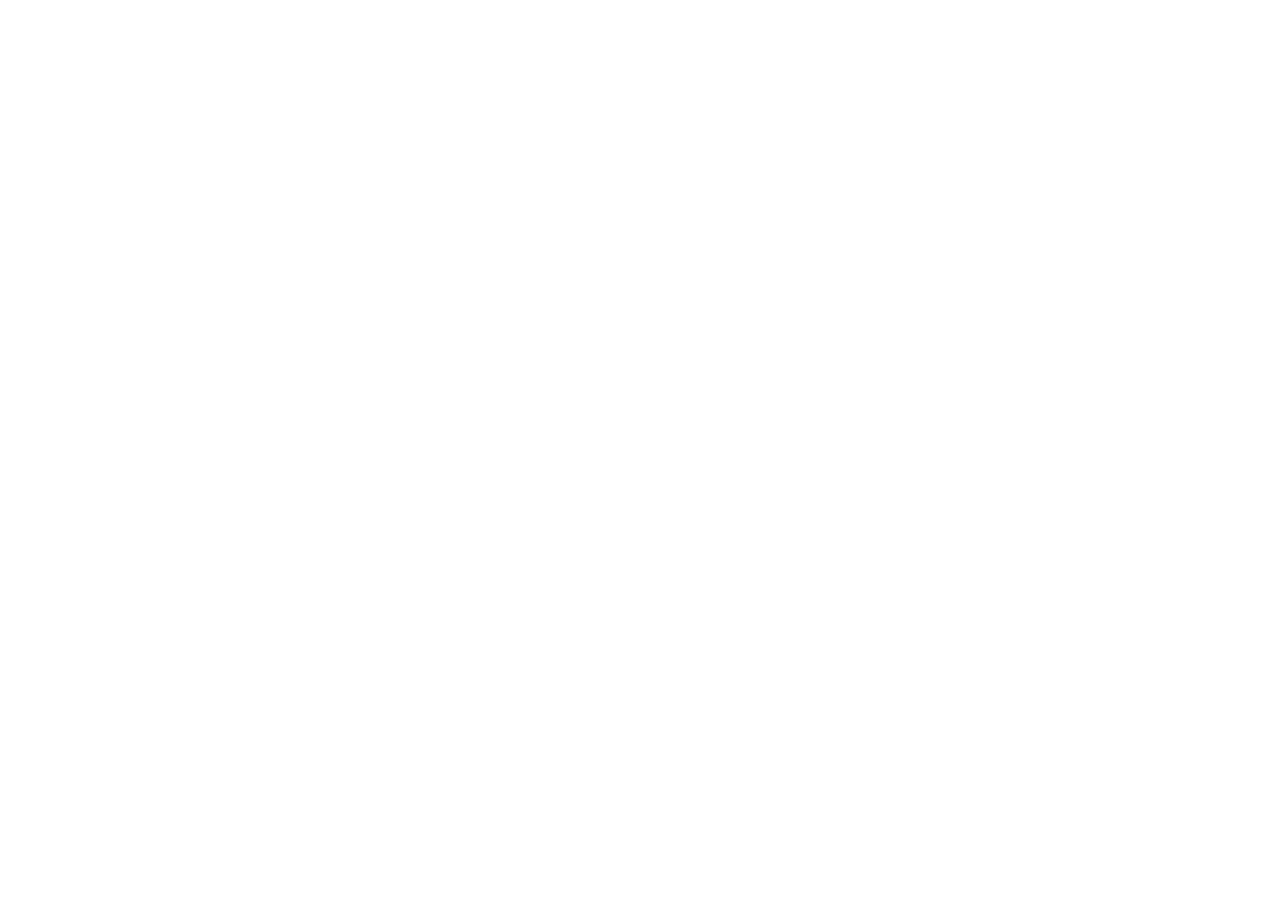
==== index.html @ 4b9e469d "Initialisation et architecture du projet" ====
<!DOCTYPE html>
<html lang="en">
<head>
    <meta charset="UTF-8">
    <meta name="viewport" content="width=device-width, initial-scale=1.0">
    <title>Home</title>
<link rel="stylesheet" href="css/style.css"></head>
<body>
    <header class="navebar">


    </header>
    <main>
        <section class="bannier">

        </section>
        <section class="a-propos">

        </section>
        <section class="nos-propos">

        </section>
        <section class="découvertes">

        </section>
        <section class="formateurs">

        </section>
        <section class="apprenants">

        </section>
        <section class="équipe-pédagodique">

        </section>
        <section class="alumni">

        </section>
        <section class="histoire">

        </section>
        <section class="contacts">

        </section>
    </main>
        <footer class="footer">

        </footer>
    
    
</body>
</html>
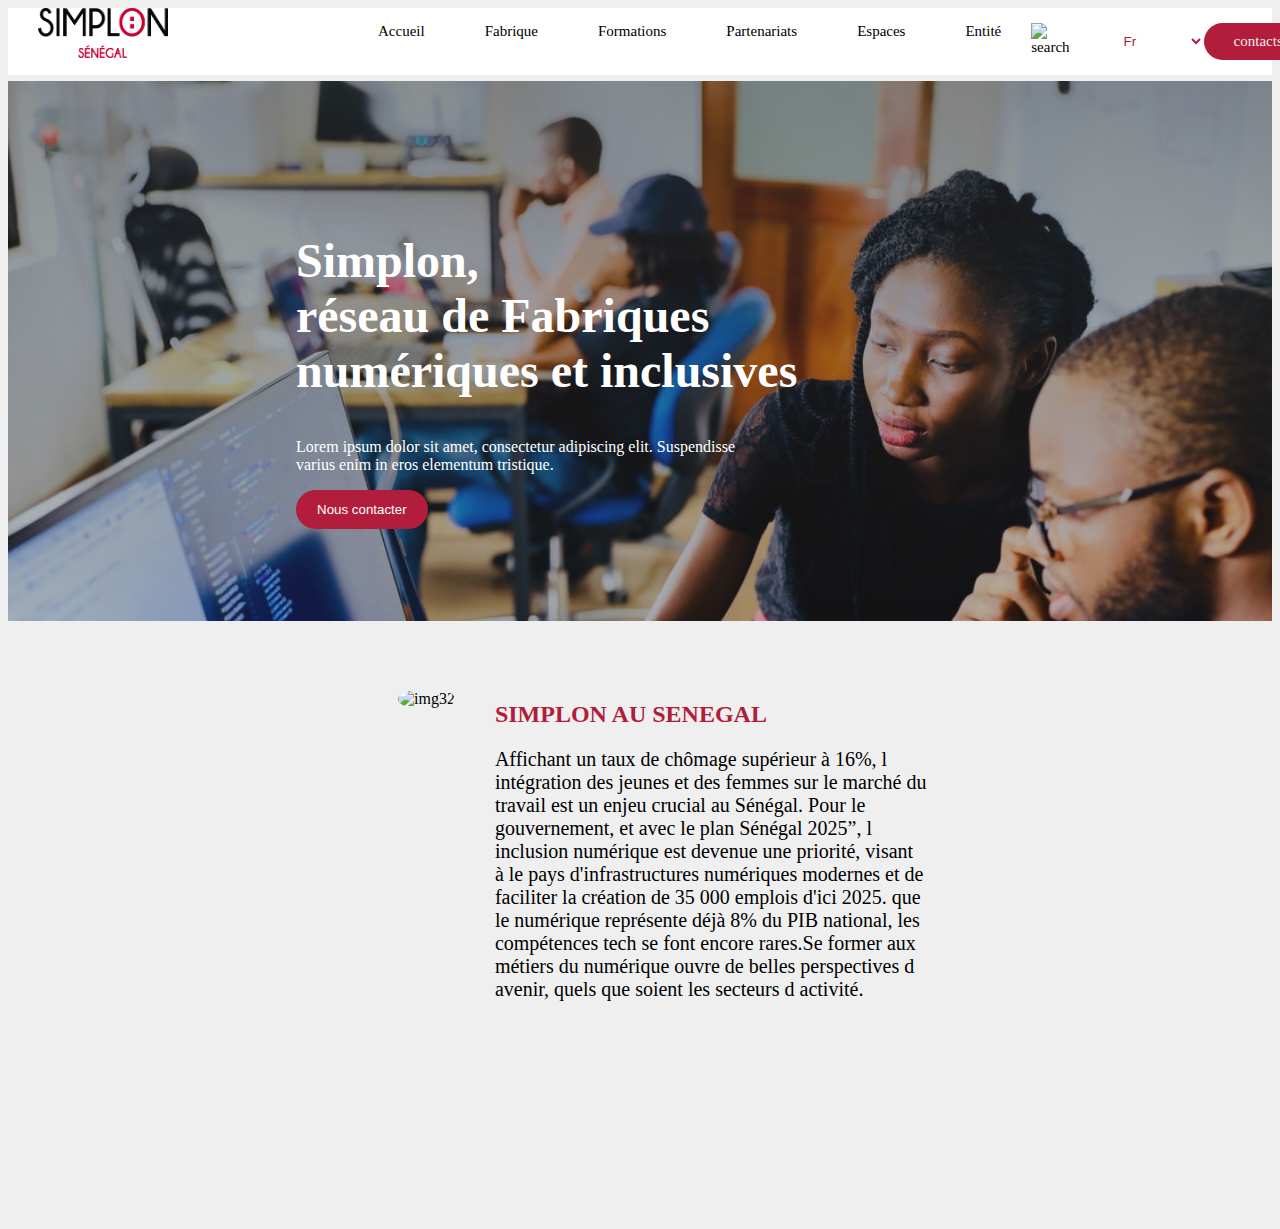
==== commit e8e8a3d8: "Merge pull request #4 from fatoumatadansoko/fatoumata" ====
--- a/index.html
+++ b/index.html
@@ -5,17 +5,78 @@
     <meta name="viewport" content="width=device-width, initial-scale=1.0">
     <title>Home</title>
 <link rel="stylesheet" href="css/style.css"></head>
+
 <body>
     <header class="navebar">
+<div class="nav">
+    <div class="logo">
+<img src="img/36.png" alt="logo" height="50px" width="130px">
 
+    </div>
+    <div class="menu">
+        <a href="Accueil">Accueil</a>
+        <a href="Fabrique">Fabrique</a>
+        <a href="Formations">Formations</a>
+        <a href="Partenariats">Partenariats</a>
+        <a href="Espaces">Espaces</a>
+        <a href="Entité">Entité</a>
+        <img src="img/search.svg" alt="search" height="35px">
+        <div class="contacts">
+            
+            <select class="submenu">
+                <a href="Fr">Fr</a>
+                <option><a href="fr">Fr</a></option>
+                <option><a href="Anglais">Anglais</a></option>
+                <option><a href="Espagnol">Espagnol</a></option>
+                <option><a href="Portuguais">Portuguais</a></option>
+                </select>
+            <a class="bordure" href="#" >contacts</a>
+        
+        </div>
+    </div>
+</div>
 
     </header>
     <main>
         <section class="bannier">
+            <div class="description">
+                <h2>Simplon,<br>réseau de Fabriques <br>numériques et inclusives</h2>
+                <p>Lorem ipsum dolor sit amet, consectetur adipiscing elit.
+                    Suspendisse varius enim in eros elementum tristique.</p>
+                <input type="button" value="Nous contacter">
+                <div class="tre-bottom">
+                    <div class="border-btm"></div>
+                    <div class="border-btm"></div>
+                    <div class="border-btm3"></div>
+
+
+                </div>
+            </div>
 
         </section>
         <section class="a-propos">
-
+            <div class="block1">
+                <div class="img32">
+                    <img src="img/32.png" alt="img32" height="500px" width="">
+                </div>
+                <div class="block2">
+                    <h2>SIMPLON AU SENEGAL</h2>
+                    <p>
+                        Affichant un taux de chômage supérieur à 16%,
+            l intégration des jeunes et des femmes sur le marché
+            du travail est un enjeu crucial au Sénégal. Pour le
+            gouvernement, et avec le plan Sénégal 2025”,
+            l inclusion numérique est devenue une priorité, visant à
+             le pays d'infrastructures numériques modernes
+            et de faciliter la création de 35 000 emplois d'ici 2025.
+            ​ que le numérique représente déjà 8% du PIB
+            national, les compétences tech se font encore rares.
+            ​Se former aux métiers du numérique ouvre de belles
+            perspectives d avenir, quels que soient les secteurs
+            d activité.
+                    </p>
+                </div>
+            </div>
         </section>
         <section class="nos-propos">
 
--- a/css/style.css
+++ b/css/style.css
@@ -0,0 +1,193 @@
+:root {
+    --primary-color: #b11d3a;
+    --primary-color2: #262626;
+    --primary-color3: #ffffff;
+    --primary-bg: #efefef;
+    --primary-color5: #FFDCDE;
+    --primary-color6: #181818;
+    --primary-color7: #FFEBEB
+}
+
+body{
+    background: var(--primary-bg);
+}
+header .nav {
+    display: flex;
+    color: black;
+    padding:0 30px;
+    text-decoration: none;
+    background: var(--primary-color3);
+}
+
+header .menu {
+    display: flex;
+    justify-content: space-between;
+    text-decoration: none;
+    color: black;
+    padding:  15px 30px;
+    font-size: 15px;
+    text-align: center;
+    margin: 0 150px;
+}
+
+header .menu a {
+    display: flex;
+    justify-content: space-between;
+    text-decoration: none;
+    color: black;
+    padding: 0 30px;
+    font-size: 15px;
+    text-align: center;
+}
+header .contacts {
+    display: flex;
+    justify-content: space-between;
+    text-decoration: none;
+    color: black;
+    font-size: 15px;
+    text-align: center;
+    text-align: center;
+    margin: 0 50px;
+}
+
+header .contacts .bordure {
+    display: flex;
+    justify-content: space-between;
+    color: #efefef;
+    padding:10px 30px;
+    background: #b11d3a;
+    border:#b11d3a 1px;
+    border-radius: 20px;
+    
+}
+header .submenu {
+    border: 0;
+    background: #ffffff;
+    color: #b11d3a;
+}
+header .submenu a {
+    border: 0;
+    background: #ffffff;
+    color:#efefef;
+    
+}
+
+/*Fin head*/
+
+/*bannier*/
+
+
+.bannier {
+    position: relative;
+    height: 60vh;
+    width: 100%;
+    background-image:
+      linear-gradient(rgba(52, 52, 52, 0.5), rgba(60, 60, 60, 0.284)),
+      url("../img/26.png");
+    background-size: cover;
+    margin-top: -10vh;
+  
+  }
+  
+  
+  
+  
+  .bannier .description {
+  
+  
+    left: 0;
+    top: 0;
+    margin: 6rem 11rem;
+    padding: 7rem;
+  }
+  
+  .bannier .description h2 {
+  
+    color: var(--primary-color3);
+    font-size: 3rem
+  }
+  
+  .bannier .description p {
+    width: 52vh;
+    color: var(--primary-color3);
+  }
+  
+  
+  .bannier .description input {
+    background-color: #b11d3a;
+    border-radius: 21px;
+    padding: 12px 21px;
+    color: #ffffff;
+    border: 0;
+  
+  }
+  
+  
+  .bannier .tre-bottom {
+    position: relative;
+    align-items: center;
+    display: flex;
+    padding: 0 30rem;
+  
+  
+  }
+  
+  .bannier .tre-bottom .border-btm {
+    position: relative;
+    width: 11px;
+    height: 11px;
+    background-color: var(--primary-bg);
+    margin: 2vh;
+    top: 5vh;
+    border-radius: 12vh;
+  
+  
+  }
+  
+  .bannier .tre-bottom .border-btm3 {
+    position: relative;
+    width: 21px;
+    height: 8px;
+    background-color: var(--primary-bg);
+    margin: 2vh;
+    top: 5vh;
+    border-radius: 12vh;
+  
+  
+  }
+  
+  .a-propos{
+    margin-top: -140px;
+    justify-content: center;
+    margin-left: 50px;
+    background-color: #efefef;
+        }
+    .a-propos .block1{
+        display: flex;
+        padding: 200px;
+        margin-left: 140px;
+        
+        
+    }
+    .a-propos .block2 {
+        
+        padding:0 20px;
+        margin:0 20px;
+        width: 48vh;
+        font-size: medium;
+    
+    
+    
+    }
+    .a-propos .block1 img {
+        height: 22rem;
+        width: 20rem;
+        border-radius: 25px;
+        padding: 9px 0;
+    }
+    .a-propos .block2 h2 {
+        color: #b11d3a;
+    }
+    .a-propos p {
+        font-size: 20px;
+    }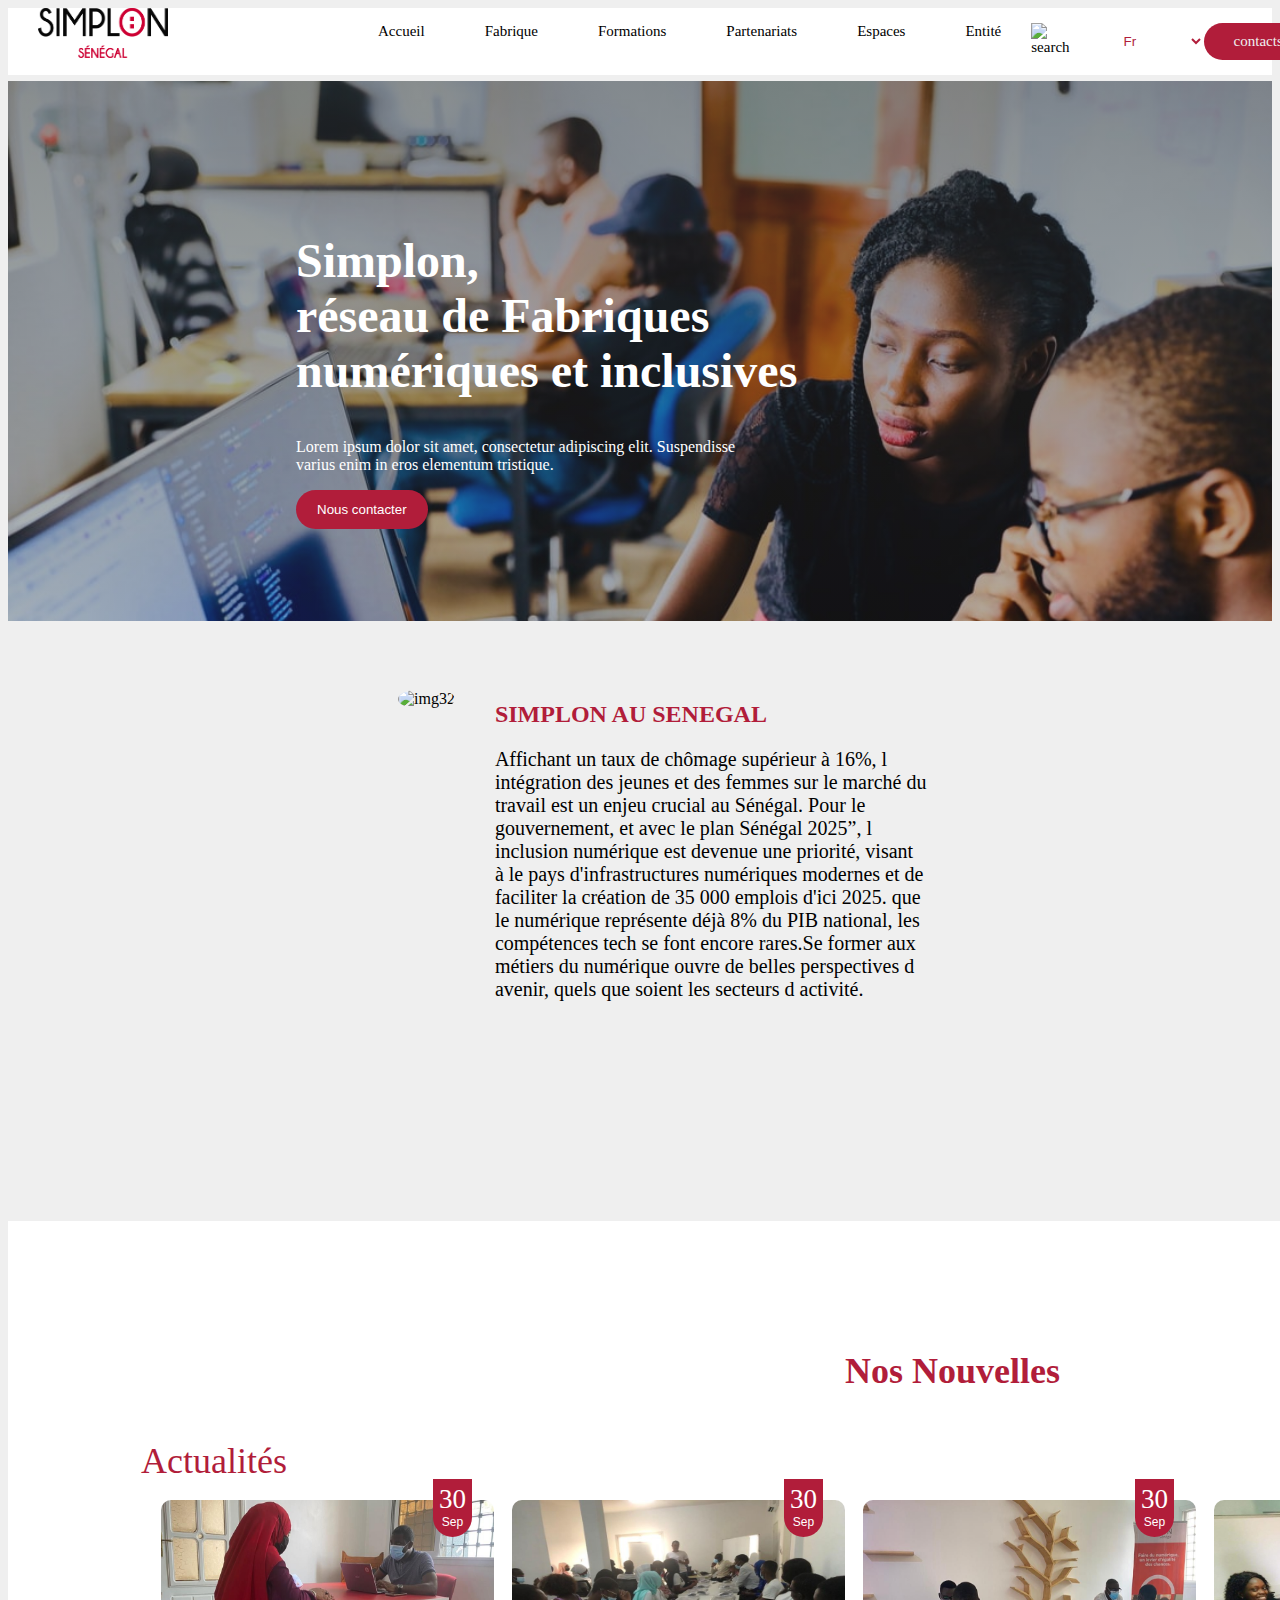
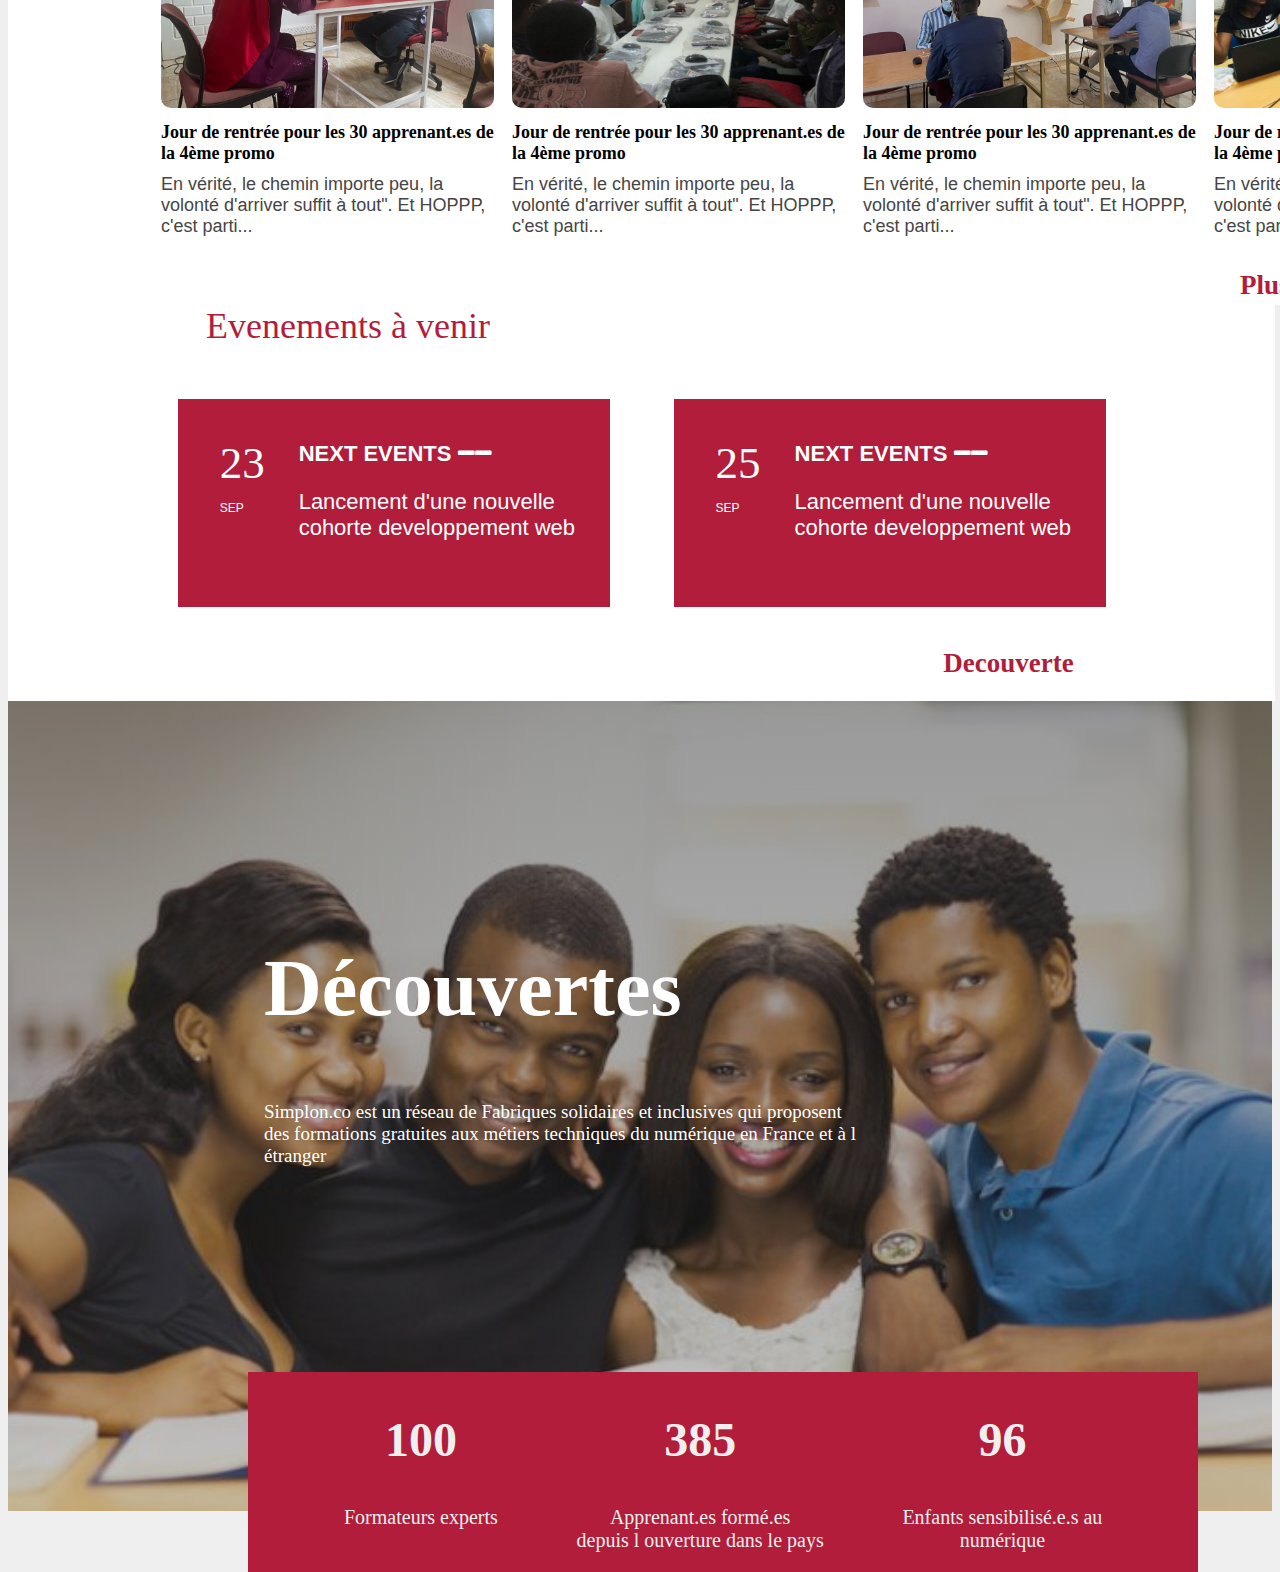
==== commit 0644a52a: "élaboration de la section découverte" ====
--- a/index.html
+++ b/index.html
@@ -4,7 +4,7 @@
     <meta charset="UTF-8">
     <meta name="viewport" content="width=device-width, initial-scale=1.0">
     <title>Home</title>
-<link rel="stylesheet" href="css/style.css"></head>
+<link rel="stylesheet" href="css/style.css"><link rel="stylesheet" href="https://cdnjs.cloudflare.com/ajax/libs/font-awesome/4.7.0/css/font-awesome.min.css"></head>
 
 <body>
     <header class="navebar">
@@ -78,11 +78,154 @@
                 </div>
             </div>
         </section>
-        <section class="nos-propos">
-
+        <section class="nouvelle">
+            <div class="container">
+                <h2>Nos Nouvelles</h2>
+                <div class="row">
+                    <span class="actu">Actualités</span>
+                    <div class="peda-plier">
+
+                        <div class="box-plier">
+                            <div class="numb">
+
+                                <div class="date">
+                                    <span>30</span>
+                                    <p class="">Sep</p>
+                                </div>
+
+
+                                <img src="img/34.png" alt="phpto">
+                            </div>
+                            <h3>Jour de rentrée pour les 30
+                                apprenant.es de la 4ème promo</h3>
+                            <p class="desc">En vérité, le chemin importe peu, la
+                                volonté d'arriver suffit à tout".
+                                Et HOPPP, c'est parti...
+                            </p>
+                        </div>
+                        <div class="box-plier">
+
+
+                            <div class="numb">
+                                <div class="date">
+                                    <span>30</span>
+                                    <p class="">Sep</p>
+                                </div>
+                                <img src="img/39.png" alt="phpto">
+                            </div>
+                            <h3>Jour de rentrée pour les 30
+                                apprenant.es de la 4ème promo</h3>
+                            <p class="desc">En vérité, le chemin importe peu, la
+                                volonté d'arriver suffit à tout".
+                                Et HOPPP, c'est parti...
+                            </p>
+                        </div>
+                        <div class="box-plier">
+                            <div class="numb">
+                                <div class="date">
+                                    <span>30</span>
+                                    <p class="">Sep</p>
+                                </div>
+                                <img src="img/5.png" alt="phpto">
+                            </div>
+                            <h3>Jour de rentrée pour les 30
+                                apprenant.es de la 4ème promo</h3>
+                            <p class="desc">En vérité, le chemin importe peu, la
+                                volonté d'arriver suffit à tout".
+                                Et HOPPP, c'est parti...
+                            </p>
+                        </div>
+                        <div class="box-plier">
+                            <div class="numb">
+                                <div class="date">
+                                    <span>30</span>
+                                    <p class="">Sep</p>
+                                </div>
+                                <img src="img/33.png" alt="phpto">
+                            </div>
+                            <h3>Jour de rentrée pour les 30
+                                apprenant.es de la 4ème promo</h3>
+                            <p class="desc">En vérité, le chemin importe peu, la
+                                volonté d'arriver suffit à tout".
+                                Et HOPPP, c'est parti...
+                            </p>
+                        </div>
+                    </div>
+                    <h2 class="plus">Plus d’actualites <svg xmlns="http://www.w3.org/2000/svg" x="0px" y="10px" width="30" height="30" viewBox="0,0,256,256">
+                        <g fill="#880f0f" fill-rule="nonzero" stroke="none" stroke-width="1" stroke-linecap="butt" stroke-linejoin="miter" stroke-miterlimit="10" stroke-dasharray="" stroke-dashoffset="0" font-family="none" font-weight="none" font-size="none" text-anchor="none" style="mix-blend-mode: normal"><g transform="scale(5.12,5.12)"><path d="M25,2c-12.683,0 -23,10.317 -23,23c0,12.683 10.317,23 23,23c12.683,0 23,-10.317 23,-23c0,-12.683 -10.317,-23 -23,-23zM37,26h-11v11h-2v-11h-11v-2h11v-11h2v11h11z"></path></g></g>
+                        </svg></h2>
+
+
+                </div>
+
+
+            </div>
+            <span class="actu2">Evenements à venir</span>
+
+            <div class="grid-container">
+                <div class="grid-item"> 
+                    <div class="date">
+                    <span>23</span>
+                    <p class="">SEP</p>
+                    </div>
+                    <div class="next">
+                        <h3>NEXT EVENTS 
+                            <i class="fa fa-minus" aria-hidden="true"></i><i class="fa fa-minus" aria-hidden="true"></i></h3>
+                        <p>Lancement d'une nouvelle cohorte developpement web</p>
+                    </div>
+                    <i class="fa fa-arrow-circle-right i" aria-hidden="true"></i>
+
+            </div>
+                <div class="grid-item">  <div class="date">
+                    <span>25</span>
+                    <p class="">SEP</p>
+                    </div>
+                    <div class="next">
+                        <h3>NEXT EVENTS
+                            <i class="fa fa-minus" aria-hidden="true"></i><i class="fa fa-minus" aria-hidden="true"></i></h3>
+
+                        <p>Lancement d'une nouvelle cohorte developpement web</p>
+                   
+
+                    </div>
+                    <i class="fa fa-arrow-circle-right i" aria-hidden="true"></i>
+
+                </div>
+
+                <h2 class="decouve">Decouverte </h2>
+
+                
+                
+              </div>
         </section>
         <section class="découvertes">
 
+            <div class="block3">
+                <h2>Découvertes</h2>
+                <p>Simplon.co est un réseau de Fabriques solidaires et inclusives qui proposent des
+                    formations gratuites aux métiers techniques du numérique en France et à
+                    l étranger</p>
+            </div>
+            <div class="block4">
+                <div>
+                <h2>100</h2>
+                <p>Formateurs experts</p>
+            </div>
+            <div>
+                <h2>385</h2>
+                <p>Apprenant.es formé.es
+                    <br>depuis l ouverture dans le
+                    pays
+                </p>
+            </div>
+            <div>
+                <h2>96</h2>
+                <p>Enfants sensibilisé.e.s au
+                    <br>numérique
+                </p>
+
+            </div>
+            </div>
         </section>
         <section class="formateurs">
 
--- a/css/style.css
+++ b/css/style.css
@@ -190,4 +190,337 @@
     }
     .a-propos p {
         font-size: 20px;
-    }+    }
+
+/* FIN APROPOS*/
+
+/* NOS NOUVELLE*/
+
+
+ 
+.nouvelle  {
+  position: absolute;
+  background: var(--primary-color3);
+  align-items: center;
+  margin-bottom: 20%;
+  width: 99%;
+  height: 120vh;
+  justify-content: center;
+
+  
+
+
+ }
+ .nouvelle .container  {
+  position: relative;
+  background: var(--primary-color3);
+  padding: 9vh 93vh ;
+ }
+
+
+.nouvelle .peda-plier {
+ 
+  
+  text-align: center;
+  justify-content: center;
+  align-items: center;
+  font-size: 2vh; 
+  text-align: left;
+  display: flex;
+  width: 5%;  
+  margin:0 1vh;
+
+ }
+ .nouvelle .peda-plier {
+ 
+  
+  text-align: center;
+  justify-content: center;
+  align-items: center;
+  font-size: 2vh; 
+  text-align: left;
+  display: flex;
+  width: 5%;  
+  margin:0 1vh;
+
+ }
+          
+.nouvelle .peda-plier .box-plier {
+   
+  text-align: center;
+  justify-content: center;
+  align-items: center;
+  font-size: 2.3vh; 
+  width:58vh;
+  height: 38vh;
+  text-align: left;
+  position: relative;
+  margin:0 1vh;
+  font-family: Verdana, Geneva, Tahoma, sans-serif;
+ }
+ .nouvelle  h2{
+  font-size: 4vh;
+  font-family: 'Franklin Gothic Medium', 'Arial Narrow';
+  color: var(--primary-color);
+  position: relative;
+  padding: 2vh 0;
+  width: 20rem;
+  
+
+}
+          
+.nouvelle .row {
+   
+  
+  font-family: Impact, Haettenschweiler, 'Arial Narrow', sans-serif;
+
+ }
+
+.nouvelle .row  .actu{
+  font-size: 4vh;
+  font-family: cursivex ;
+  color: var(--primary-color);
+  position: relative;
+  padding: 1vh 0;
+margin-left: -44rem;
+
+}
+
+.nouvelle .row  .date{
+  font-size: 3vh;
+  font-family: 'Franklin Gothic Medium', 'Arial Narrow';
+  background: var(--primary-color);
+  position: absolute;
+margin-left: 17rem;
+border-bottom-left-radius: 6rem;
+border-bottom-right-radius: 6rem;
+color: #ffffff;
+height: 3rem;
+align-items: center;
+text-align: center;
+justify-content: center;
+bottom: 11rem;
+padding: 5px 6px;
+
+}
+          
+.nouvelle .peda-plier .date p {
+   
+  position: relative;
+  font-size: 12px; 
+  font-family: fantasy;
+  bottom: 12px;
+  color: #ffffff;
+  font-family: Arial, Helvetica, sans-serif;
+
+ }
+ 
+
+          
+.nouvelle .peda-plier .box-plier .numb {
+   
+  text-align: center;
+  justify-content: center;
+  align-items: center;
+  text-align: left;    
+  position: relative;
+  font-family: Impact, Haettenschweiler, 'Arial Narrow', sans-serif;
+  top: 2vh;
+
+ }
+
+ .nouvelle .peda-plier .box-plier .numb  img{
+   
+width: 37vh;
+border-radius: 10px;
+height: 13rem;
+ 
+ }
+          
+.nouvelle .peda-plier .box-plier h3 {
+   
+  position: relative;
+  font-size: 2vh; 
+  font-family: fantasy;
+  top: 1vh;
+
+ }
+
+          
+.nouvelle .peda-plier .box-plier .desc {
+   
+  position: relative;
+  font-size: 2vh; 
+  font-family: fantasy;
+  top: 1px;
+  color: #464545;
+  font-family: 'Franklin Gothic Medium', 'Arial Narrow', Arial, sans-serif;
+ }
+ .nouvelle  .plus{
+  font-size: 3vh;
+  font-family: 'Franklin Gothic Medium', 'Arial Narrow';
+  color: var(--primary-color);
+  position: absolute;
+  padding: 2vh 122px;
+  width: 20rem;
+  right: 0;
+
+}
+
+.nouvelle  .grid-container {
+  display: grid;
+  grid-template-columns: 44% 44% ;
+  padding: 20px 70px;
+  justify-content: center;
+  align-items: center;
+}
+.nouvelle  .grid-item {
+  background-color: var(--primary-color);
+  padding: 20px;
+  font-size: 22px;
+  text-align: left;
+  margin: 2rem;
+  display: flex;
+}
+
+
+.nouvelle .grid-container  .date{
+  font-size: 5vh;
+  font-family: 'Franklin Gothic Medium', 'Arial Narrow';
+margin-left: 1rem;
+
+color: #ffffff;
+height: 3rem;
+align-items: center;
+text-align: left;
+justify-content: center;
+padding: 18px 6px;
+
+}
+          
+.nouvelle .grid-container .date p {
+   
+  position: relative;
+  font-size: 12px; 
+  font-family: fantasy;
+  color: #ffffff;
+  font-family: Arial, Helvetica, sans-serif;
+
+ }
+
+        
+.nouvelle .grid-container .next{
+   
+  position: relative;
+  font-size: 22px; 
+  font-family: fantasy;
+  bottom: 12px;
+  color: #ffffff;
+  font-family: Arial, Helvetica, sans-serif;
+  width:18rem   ;
+  padding: 12px 28px;
+
+
+ }
+ .nouvelle .grid-container .next h3{
+   
+  position: relative;
+  font-size: 22px; 
+  font-family: fantasy;
+  color: #ffffff;
+  font-family: 'Trebuchet MS', 'Lucida Sans Unicode',Arial, sans-serif;
+  width: 18rem   ;
+
+ }
+ .nouvelle .grid-container h3 i{
+   
+  font-size: 21px; 
+  color: #ffffff;
+
+ }
+ .nouvelle .grid-container  .i{
+  font-size: 21px; 
+  font-size: 52px;
+  color: #ffffff;
+  margin: 3rem 2rem;
+
+ }
+
+ .nouvelle   .actu2{
+  font-size: 4vh;
+  font-family: cursivex ;
+  color: var(--primary-color);
+  position: relative;
+  padding:0 198px ;
+  padding-top: 4rem;
+
+}
+.nouvelle  .decouve{
+  font-size: 3vh;
+  font-family: 'Franklin Gothic Medium', 'Arial Narrow';
+  color: var(--primary-color);
+  position: absolute;
+  padding: 0px 12px;
+  width: 20rem;
+  right: 0;
+  bottom:0;
+  margin-top: 0;
+
+}
+
+.découvertes {
+  background: var(--primary-color3);
+  position: relative;
+  height: 90vh;
+  width: 100%;
+  background-image:
+    linear-gradient(rgba(52, 52, 52, 0.5), rgba(60, 60, 60, 0.284)),
+    url("../img/35.png");
+  background-size: cover;
+  margin-top: 120vh;
+  
+
+}
+ /**/
+.découvertes .block3 {
+  
+  
+  left: 0;
+  top: 0;
+  margin: 10rem 11rem;
+  padding: 11rem 5rem ;
+}
+
+.découvertes .block3 h2 {
+
+  color: var(--primary-color3);
+  font-size: 5rem;
+  padding: rem 0;
+}
+
+.découvertes .block3 p {
+  width: 66vh;
+  color: var(--primary-color3);
+  font-size: 19px;
+  }
+  .découvertes .block4 {
+    width: 60%;
+    background: #b11d3a;
+    display: flex;
+    margin-left: 15rem;
+    padding: 0 6rem;
+    color: #efefef;
+    font-size:xx-large;
+    position: absolute;
+    margin-top: -150px;
+    justify-content: center;
+    justify-content: space-between;
+    text-align: center;
+
+  }
+  .découvertes p {
+    font-size: 20px;
+  }
+
+  /**/
+
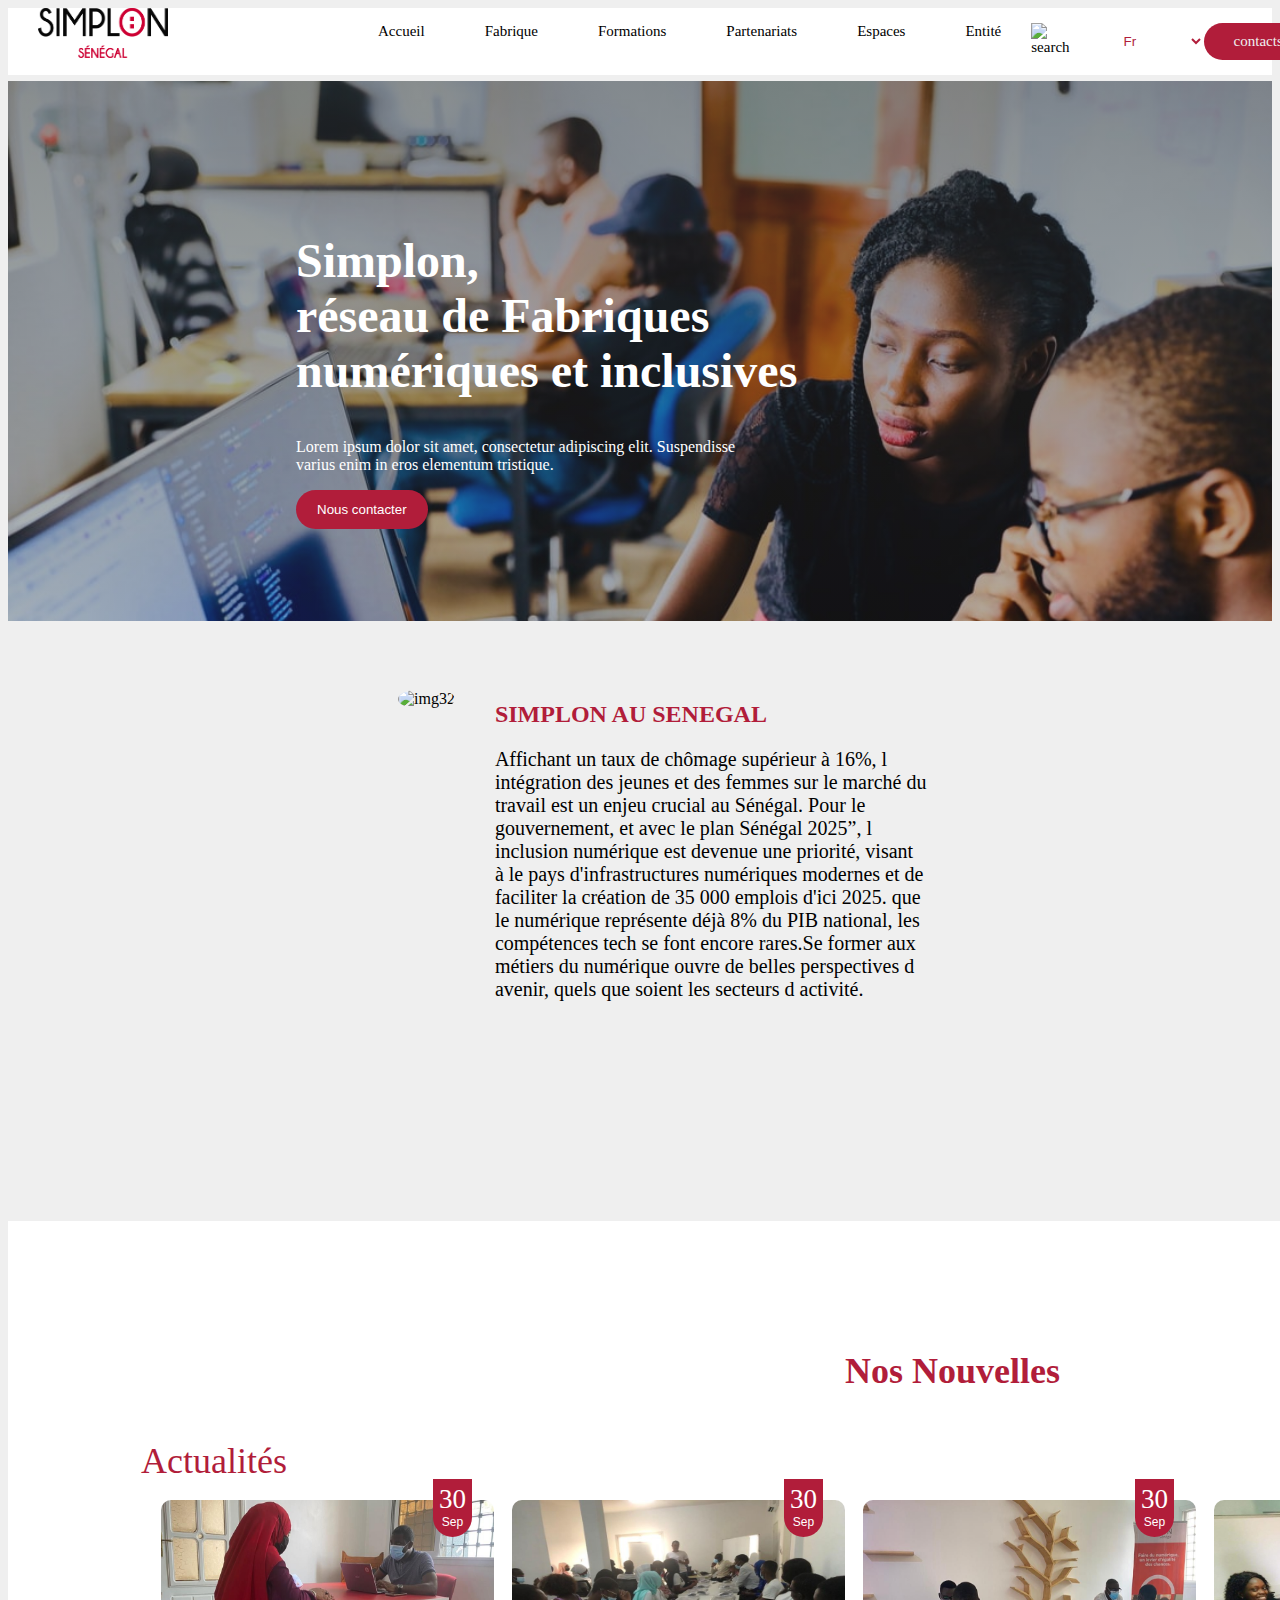
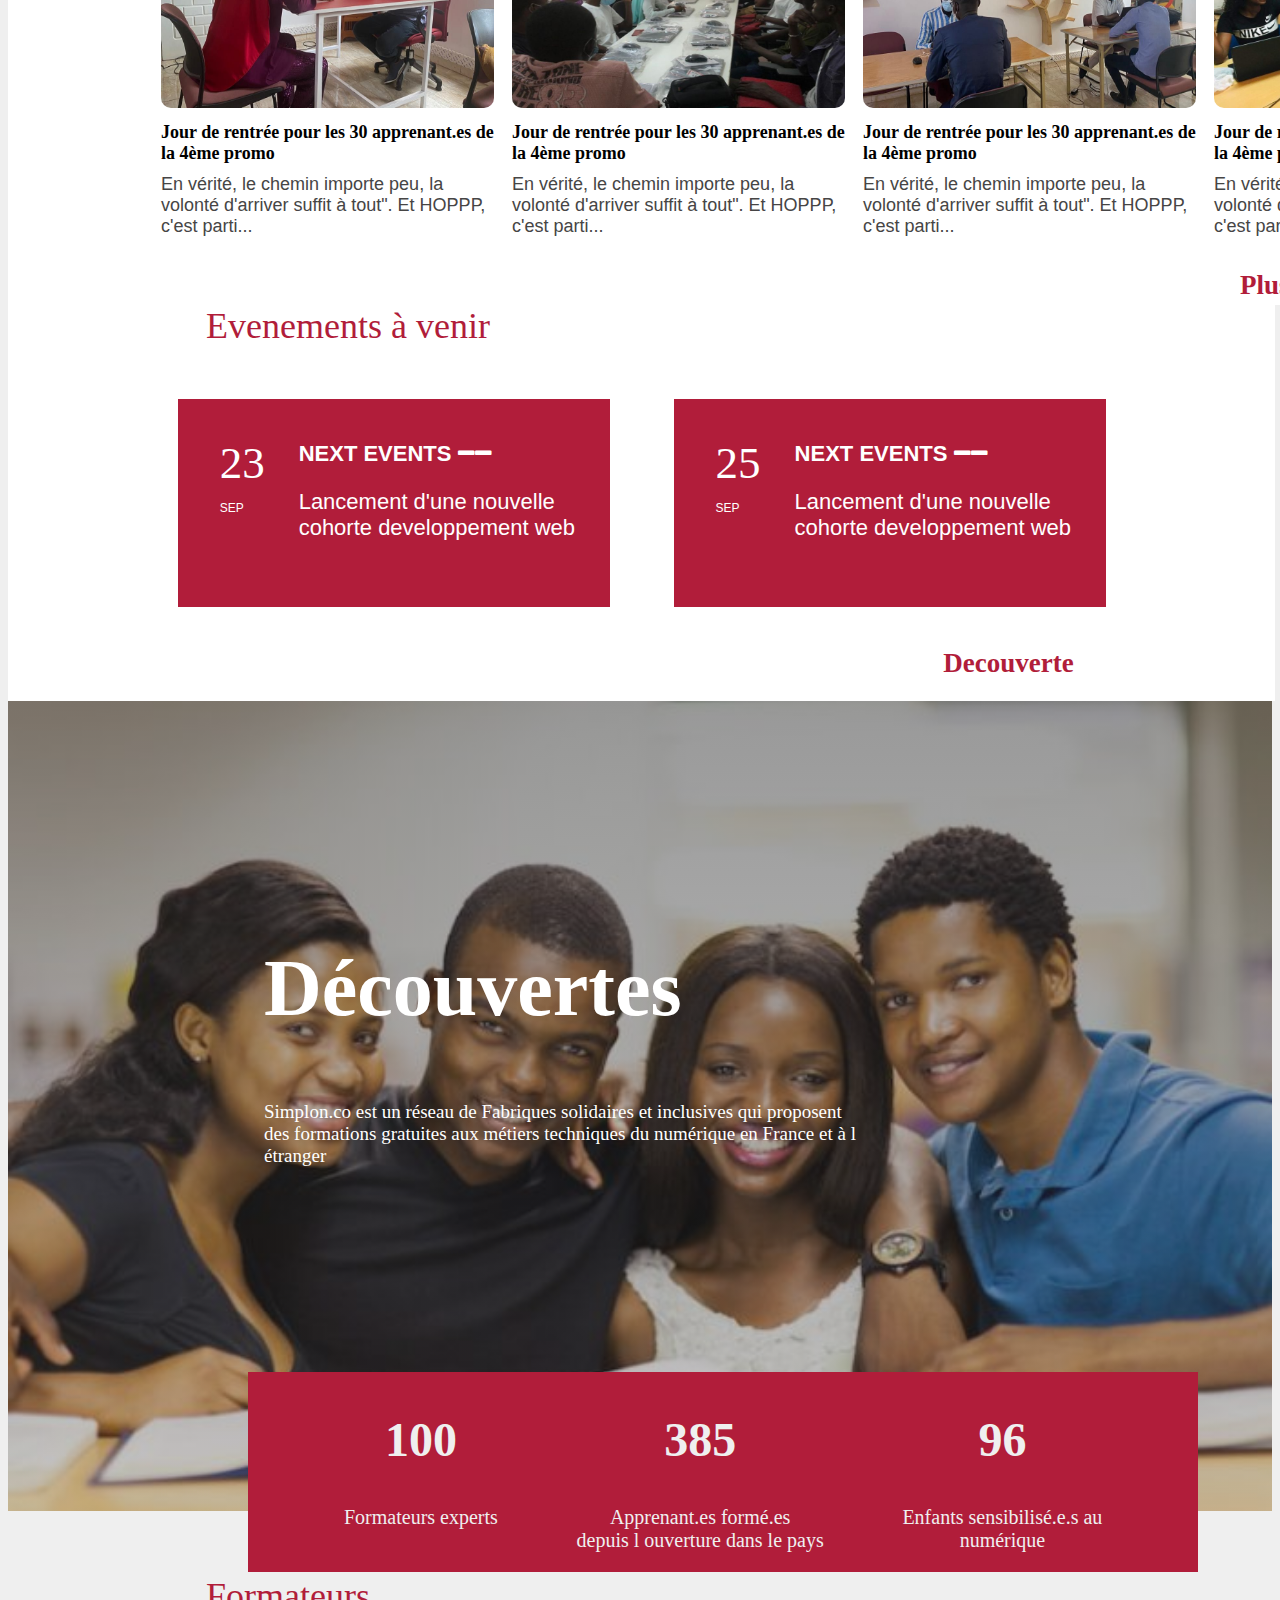
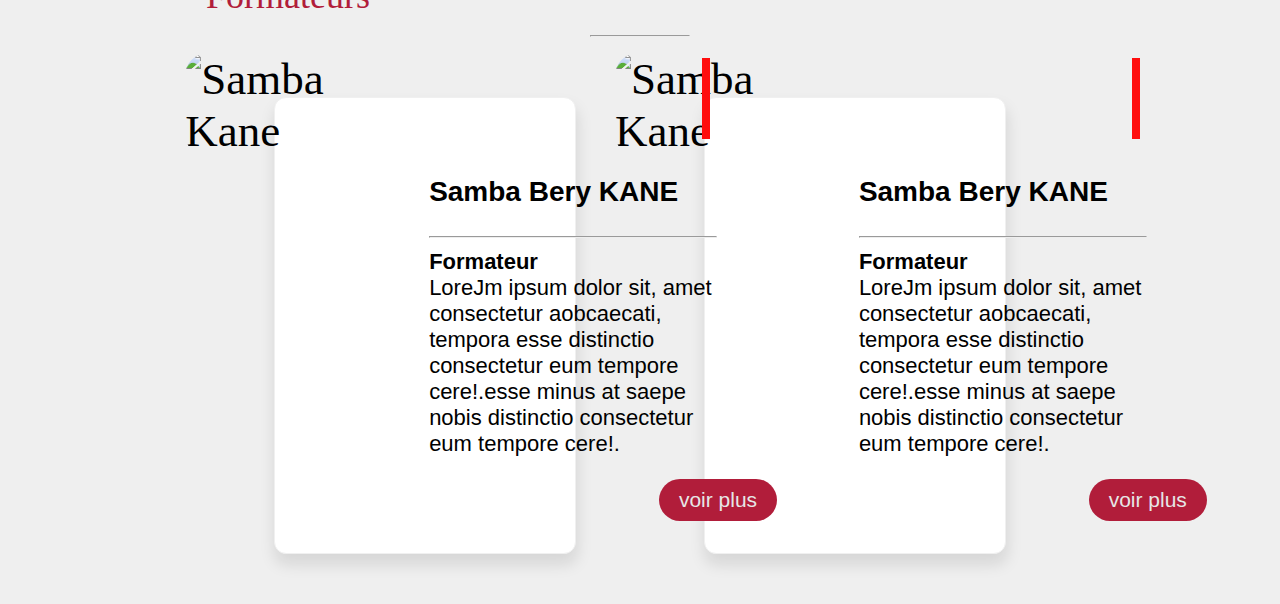
==== commit 7ed2fbf7: "developpement de la section à Formateurs  de la page home" ====
--- a/index.html
+++ b/index.html
@@ -228,7 +228,59 @@
             </div>
         </section>
         <section class="formateurs">
-
+            <div class="container">
+
+
+            </div>
+            <div class="blog"><span class="actu2">Formateurs<hr width="98"> </span></div>
+            
+            <div class="grid-container">
+                <div class="grid-item">
+                    
+
+                    <div class="profil">
+                        <img src="img/19.png" alt="Samba Kane">
+
+                    </div>
+                    <div class="next">
+                        <h3>Samba Bery KANE</h3>
+                        <hr> <b>Formateur</b> <br>
+                        LoreJm ipsum dolor sit, amet
+                        consectetur aobcaecati, tempora
+                        esse distinctio consectetur eum
+                        tempore cere!.esse minus at
+                        saepe nobis distinctio
+                        consectetur eum tempore cere!.</p>
+                        <a href="#">voir plus</a>
+                    </div>
+                    <div class="bar i"></div>
+
+                </div>
+                <div class="grid-item">
+                    
+
+                    <div class="profil">
+                        <img src="img/19.png" alt="Samba Kane">
+
+                    </div>
+                    <div class="next">
+                        <h3>Samba Bery KANE</h3>
+                        <hr> <b>Formateur</b> <br>
+                        LoreJm ipsum dolor sit, amet
+                        consectetur aobcaecati, tempora
+                        esse distinctio consectetur eum
+                        tempore cere!.esse minus at
+                        saepe nobis distinctio
+                        consectetur eum tempore cere!.</p>
+                        <a href="#">voir plus</a>
+                    </div>
+                    <div class="bar i"></div>
+
+                </div>
+
+             
+
+            </div>
         </section>
         <section class="apprenants">
 
--- a/css/style.css
+++ b/css/style.css
@@ -524,3 +524,170 @@
 
   /**/
 
+
+
+  .formateurs  h2{
+    font-size: 4vh;
+    font-family: 'Franklin Gothic Medium', 'Arial Narrow';
+    color: var(--primary-color);
+    position: relative;
+    padding: 12vh 0;
+    width: 20rem;
+    
+  
+  }
+  .formateurs  .blog{
+  
+    display: block;
+    align-items:start;
+    text-align:left;
+    justify-content: left;
+  
+  }
+  .formateurs  .blog .actu2{
+  
+    display: block;
+    align-items:start;
+    text-align:left;
+    justify-content: left;
+  
+  }
+  .formateurs .row {
+     
+    
+    font-family: Impact, Haettenschweiler, 'Arial Narrow', sans-serif;
+  
+   }
+  
+  .formateurs .row  .actu{
+    font-size: 4vh;
+    font-family: cursivex ;
+    color: var(--primary-color);
+    position: relative;
+    padding: 1vh 0;
+  margin-left: -44rem;
+  
+  }
+  
+  
+  .formateurs  .grid-container {
+    display: grid;
+    grid-template-columns: 34% 34% ;
+    padding: 10px 0px;
+    justify-content: center;
+    align-items: center;
+    height: 40%;
+  }
+  .formateurs  .grid-item {
+    background-color: white;
+    padding: 50px 0;
+    font-size: 22px;
+    text-align: left;
+    margin: 2rem 4rem;
+    display: flex;
+    border-radius: 12px;
+    border: #f0f0f0 solid 1px;
+    box-shadow: 1px 10px 15px 1px rgba(0,0,0,0.1);
+  }
+  
+  
+  .formateurs .grid-container  .profil{
+    font-size: 5vh;
+    font-family: 'Franklin Gothic Medium', 'Arial Narrow';
+  margin  : -6rem;
+  
+  color:black;
+  height: 3rem;
+  align-items: center;
+  text-align: left;
+  justify-content: center;
+  padding: 1px 6px;
+  
+  }
+            
+  .formateurs .grid-container .profil img {
+     
+  position: relative;
+  width: 13rem;
+  height: 15rem;
+  border-radius: 23px;
+  
+   }
+  
+          
+  .formateurs .grid-container .next{
+     
+    position: relative;
+    font-size: 22px; 
+    font-family: fantasy;
+    bottom: 12px;
+    color:black;
+    font-family: Arial, Helvetica, sans-serif;
+    width:18rem   ;
+    padding: 12px 120px;
+  
+  
+   }
+   .formateurs .grid-container .next h3{
+     
+    position: relative;
+    font-size: 28px; 
+    font-family: fantasy;
+    color: #000000;
+    font-family: 'Trebuchet MS', 'Lucida Sans Unicode',Arial, sans-serif;
+    width: 18rem   ;
+  
+   }
+   .formateurs .grid-container .next a{
+     
+    position: absolute;
+    text-decoration: none;
+    font-size: 21px; 
+    font-family: fantasy;
+    color: #e6e6e6;
+    font-family: 'Trebuchet MS', 'Lucida Sans Unicode',Arial, sans-serif;
+    background: #b11d3a;
+    border-radius: 33px;
+    padding: 9px  20px;
+    right: 60px;
+  
+   }
+   .formateurs .grid-container h3 p{
+     
+    font-size: 21px; 
+    color: #ffffff;
+  
+   }
+   .formateurs .grid-container  .bar{
+      font-size: 52px;
+    background: #ff0d0d;
+    width: 1vh;
+    height: 9vh;
+    margin: -10vh -15vh;
+    z-index: 22;
+  
+   }
+  
+   .formateurs   .actu2{
+    font-size: 4vh;
+    font-family: cursivex ;
+    color: var(--primary-color);
+    position: relative;
+    padding:0 198px ;
+    padding-top: 4rem;
+  
+  }
+  .formateurs  .decouve{
+    font-size: 3vh;
+    font-family: 'Franklin Gothic Medium', 'Arial Narrow';
+    color: var(--primary-color);
+    position: absolute;
+    padding: 220px 12px;
+    width: 20rem;
+    right: 0;
+    bottom: 0;
+  
+  }
+  
+  
+  /***/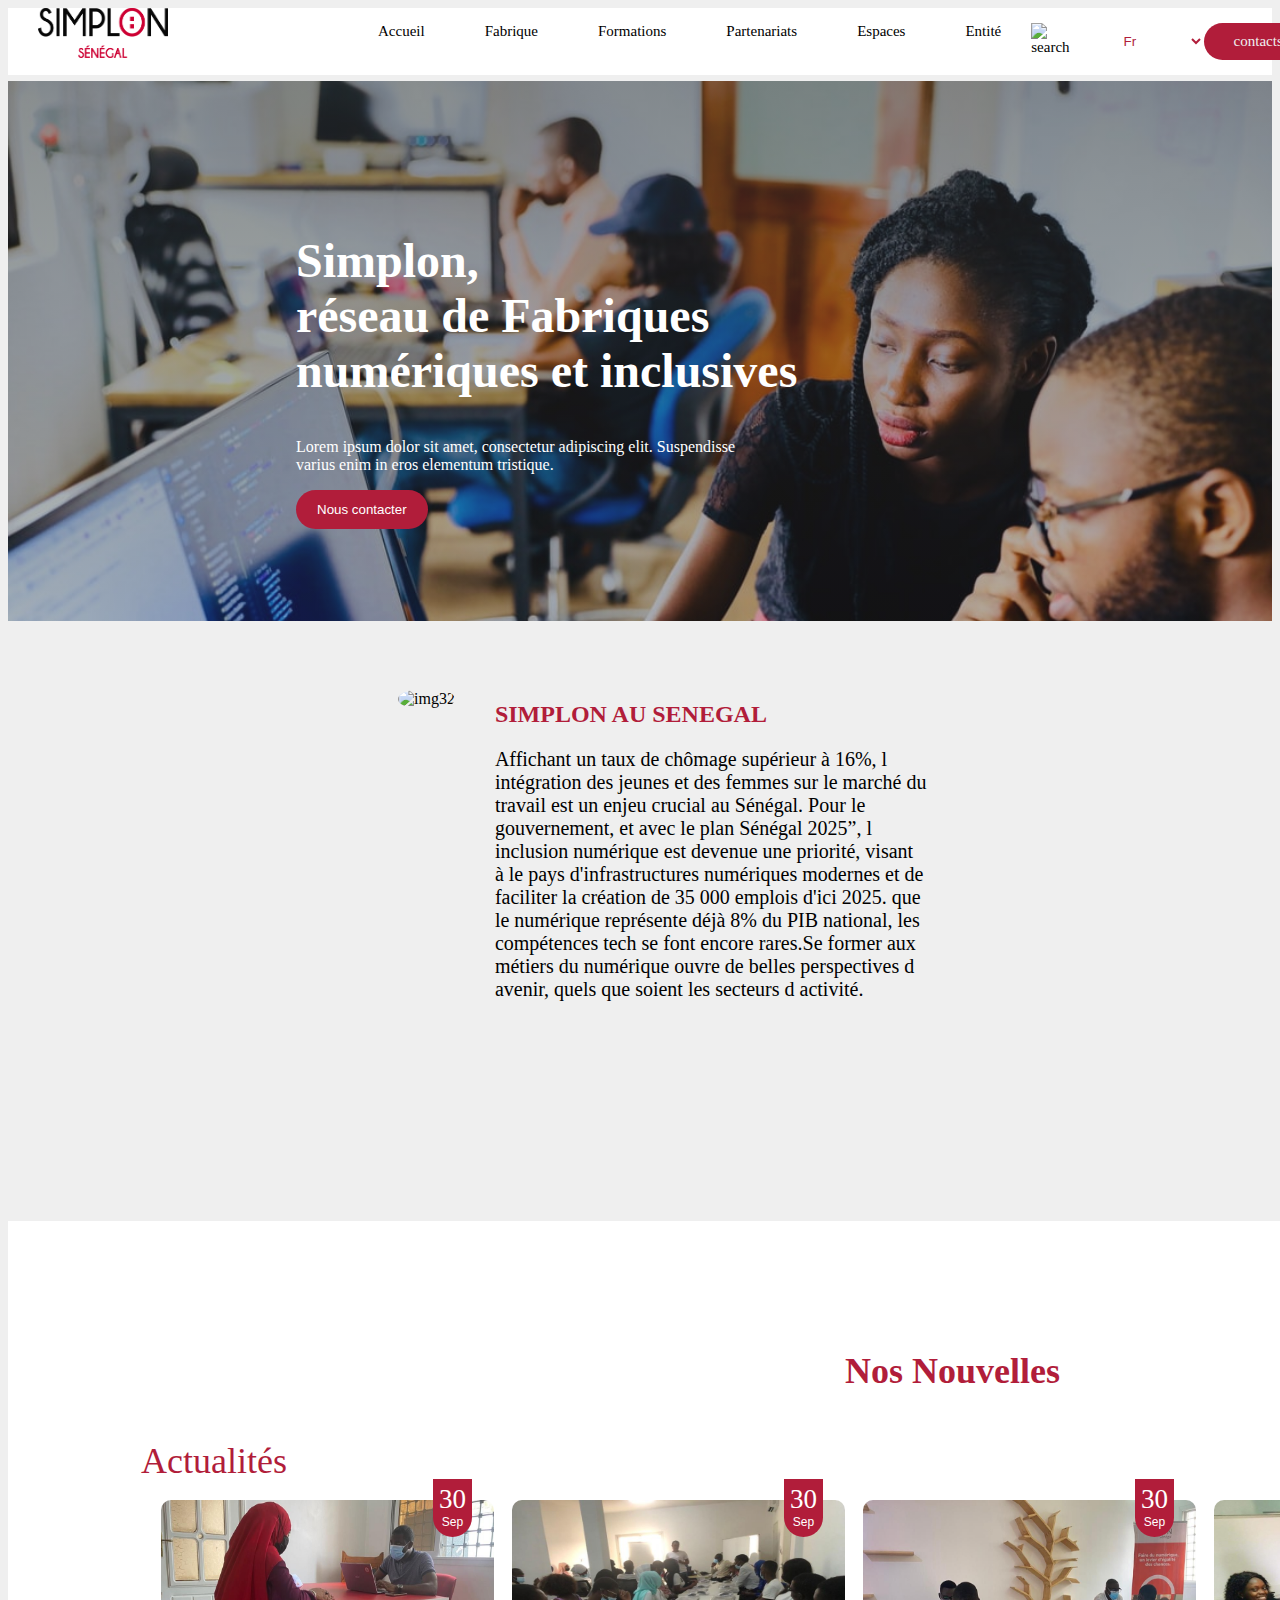
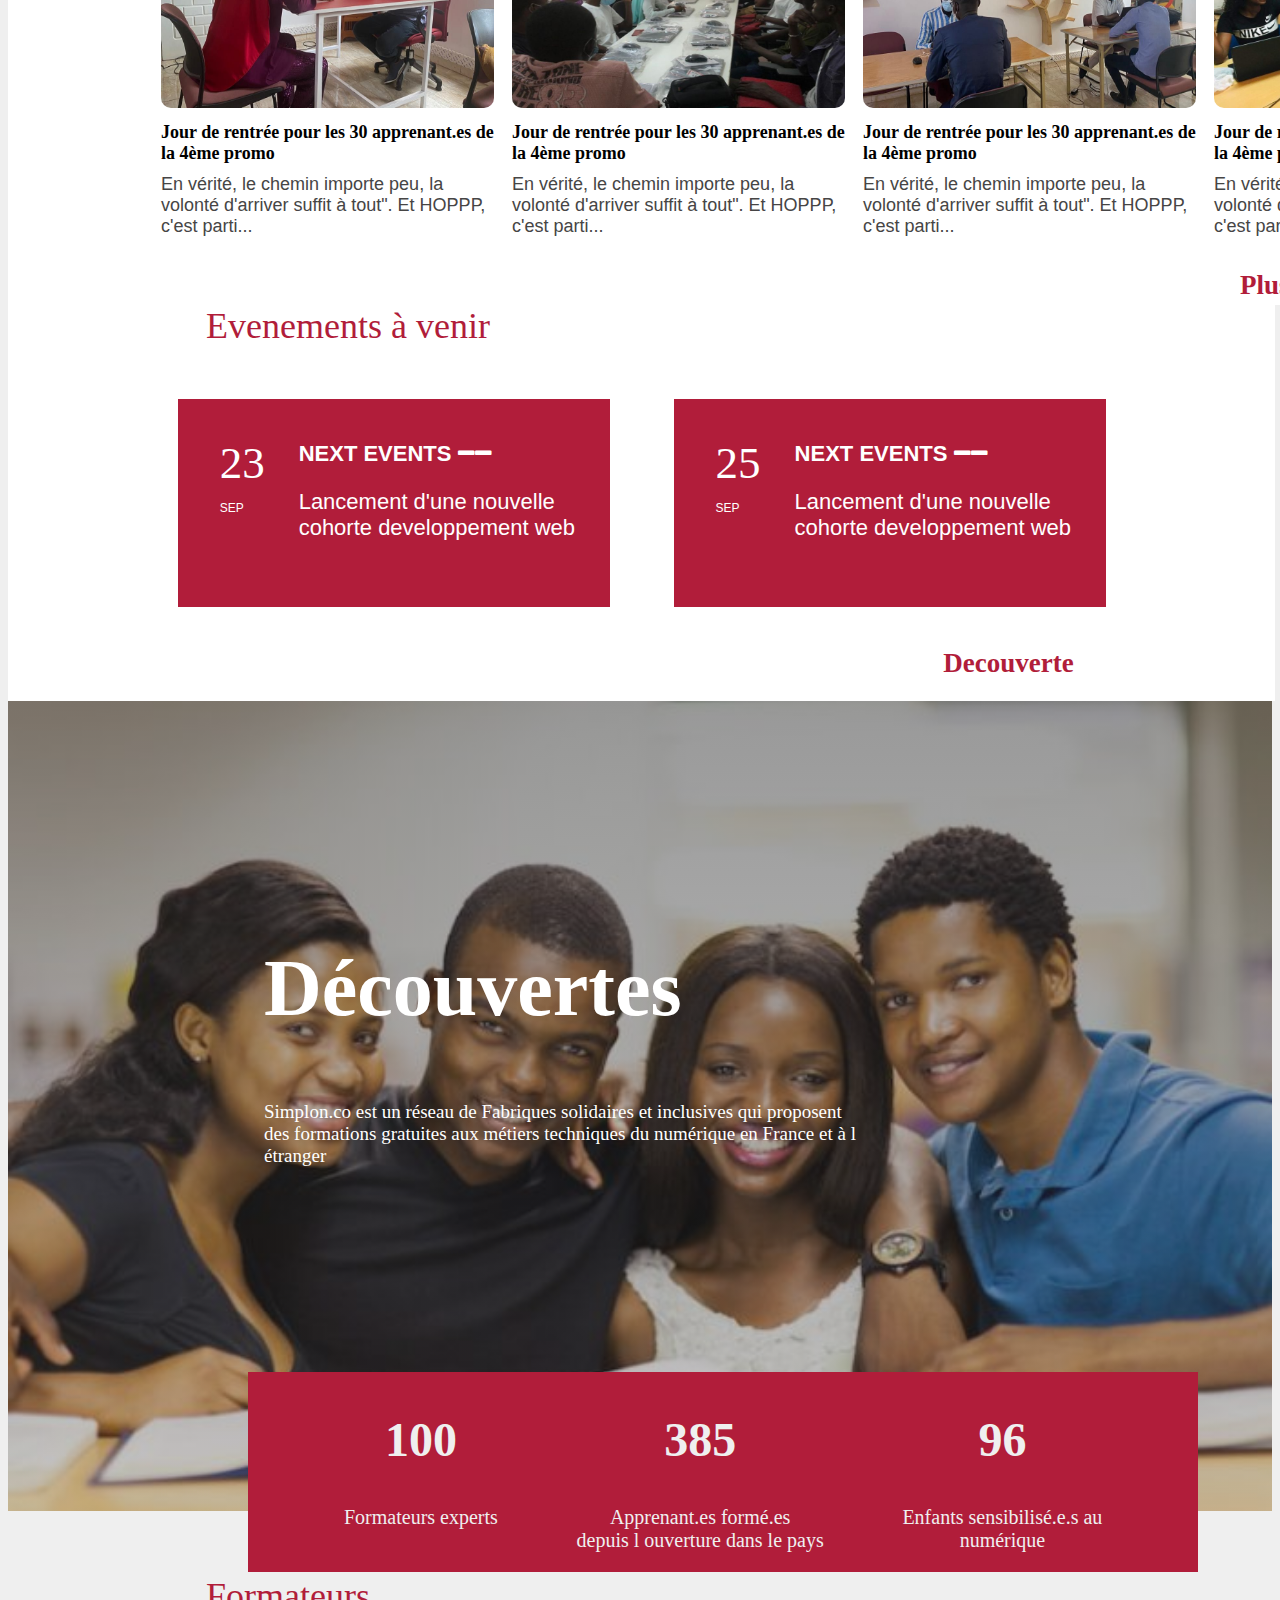
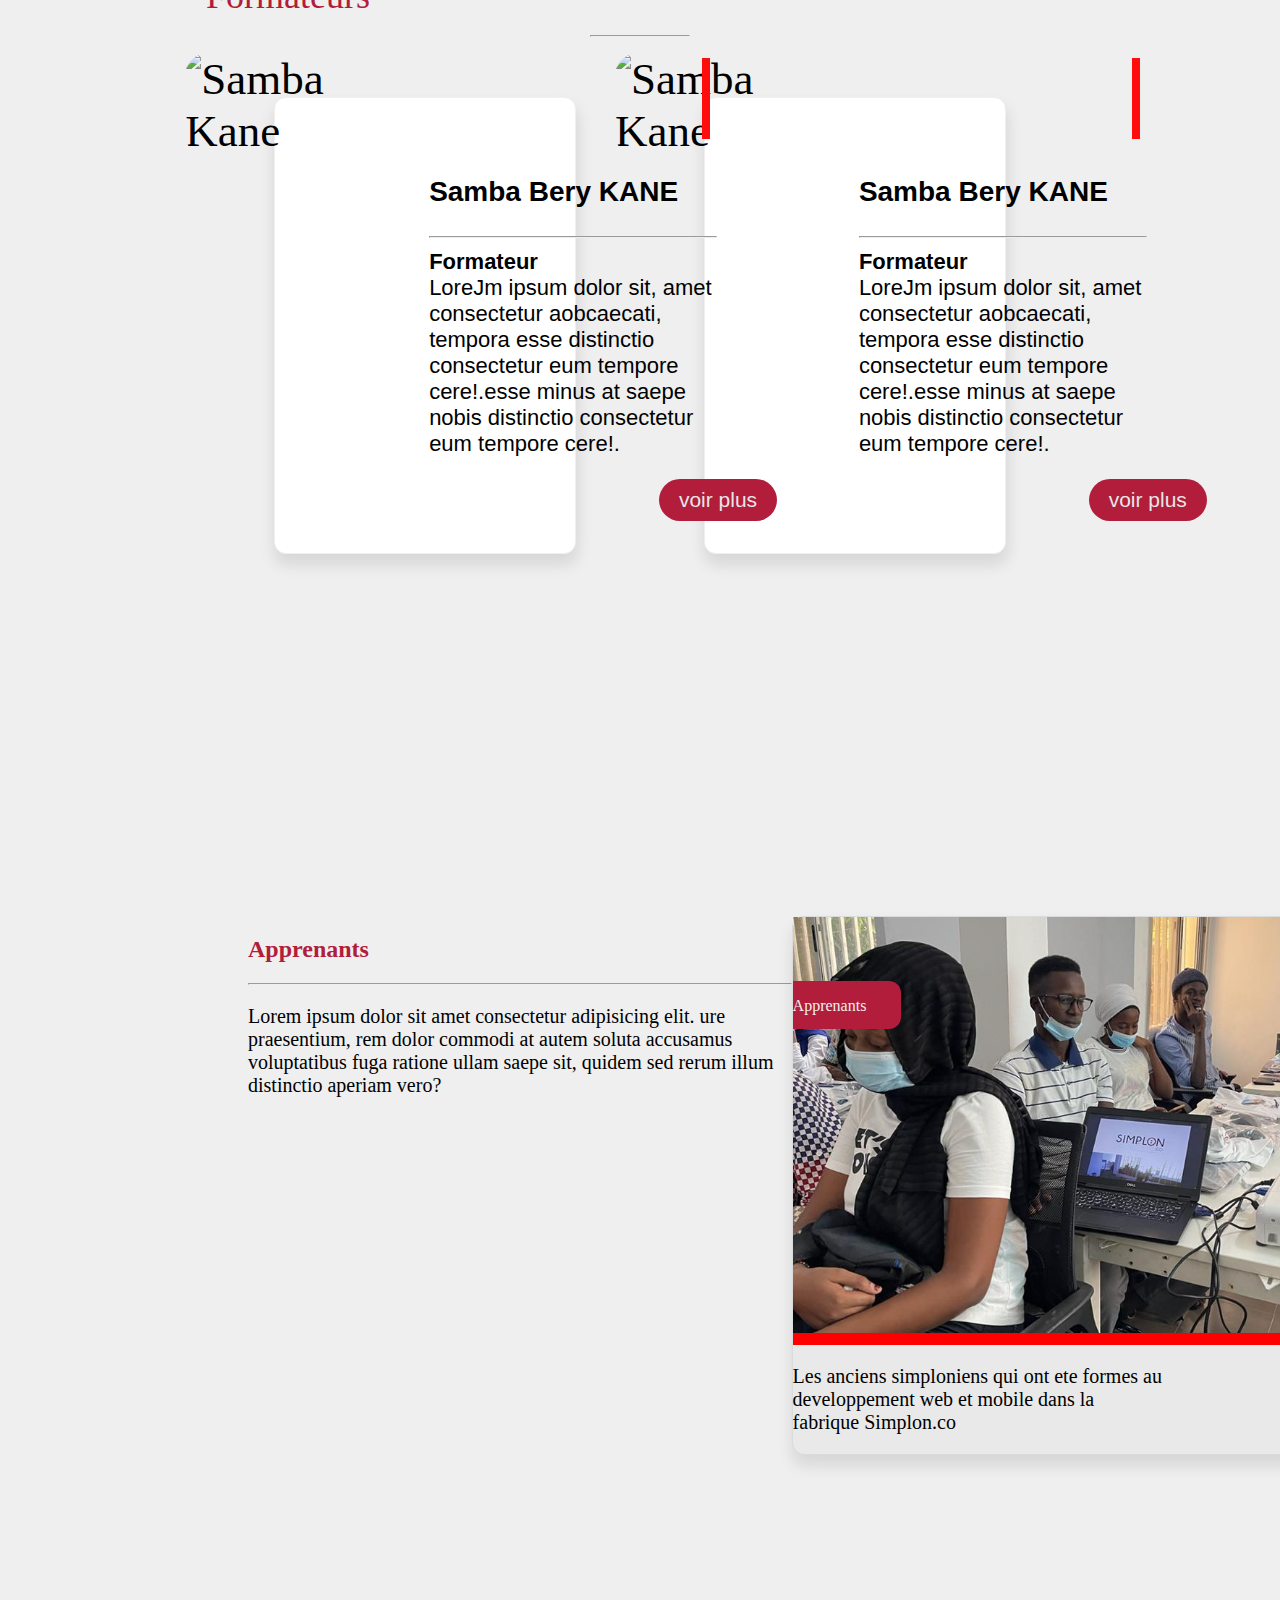
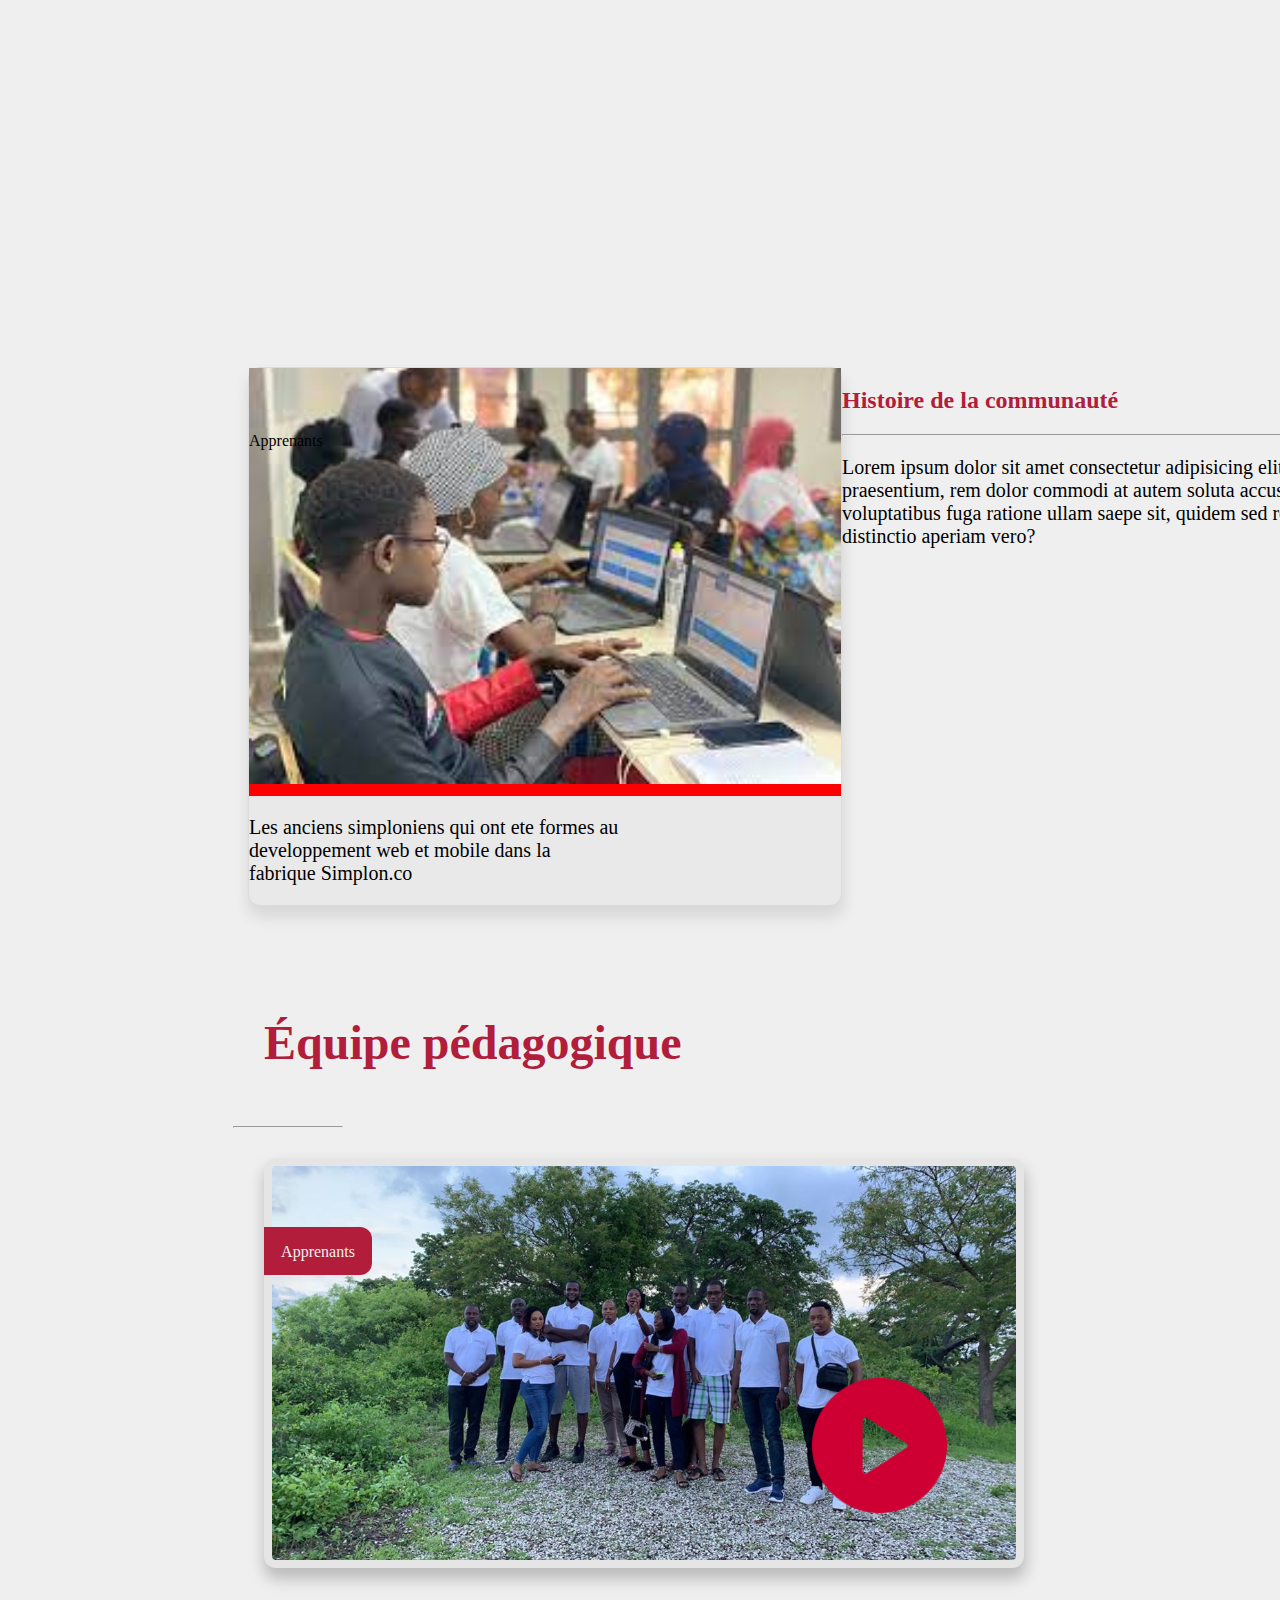
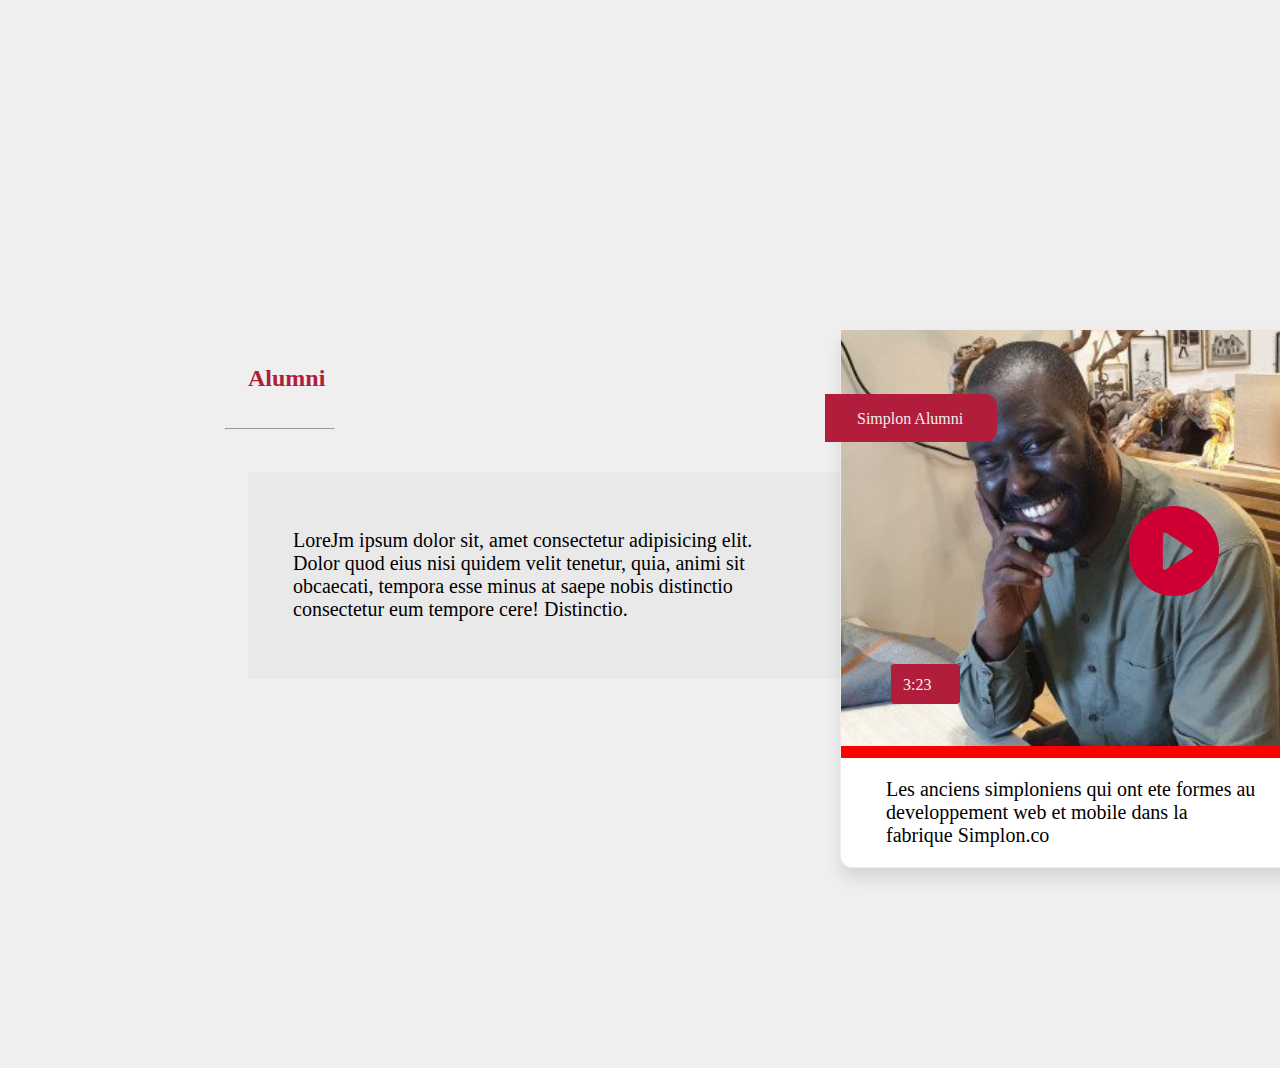
==== commit 7a0a75ae: "developpement de la section à Alumni  de la page home" ====
--- a/index.html
+++ b/index.html
@@ -1,40 +1,43 @@
 <!DOCTYPE html>
-<html lang="en">
+<html lang="fr">
+
 <head>
     <meta charset="UTF-8">
     <meta name="viewport" content="width=device-width, initial-scale=1.0">
     <title>Home</title>
-<link rel="stylesheet" href="css/style.css"><link rel="stylesheet" href="https://cdnjs.cloudflare.com/ajax/libs/font-awesome/4.7.0/css/font-awesome.min.css"></head>
+    <link rel="stylesheet" href="css/style.css">
+    <link rel="stylesheet" href="https://cdnjs.cloudflare.com/ajax/libs/font-awesome/4.7.0/css/font-awesome.min.css">
+</head>
 
 <body>
     <header class="navebar">
-<div class="nav">
-    <div class="logo">
-<img src="img/36.png" alt="logo" height="50px" width="130px">
-
-    </div>
-    <div class="menu">
-        <a href="Accueil">Accueil</a>
-        <a href="Fabrique">Fabrique</a>
-        <a href="Formations">Formations</a>
-        <a href="Partenariats">Partenariats</a>
-        <a href="Espaces">Espaces</a>
-        <a href="Entité">Entité</a>
-        <img src="img/search.svg" alt="search" height="35px">
-        <div class="contacts">
-            
-            <select class="submenu">
-                <a href="Fr">Fr</a>
-                <option><a href="fr">Fr</a></option>
-                <option><a href="Anglais">Anglais</a></option>
-                <option><a href="Espagnol">Espagnol</a></option>
-                <option><a href="Portuguais">Portuguais</a></option>
-                </select>
-            <a class="bordure" href="#" >contacts</a>
-        
+        <div class="nav">
+            <div class="logo">
+                <img src="img/36.png" alt="logo" height="50px" width="130px">
+
+            </div>
+            <div class="menu">
+                <a href="Accueil">Accueil</a>
+                <a href="Fabrique">Fabrique</a>
+                <a href="Formations">Formations</a>
+                <a href="Partenariats">Partenariats</a>
+                <a href="Espaces">Espaces</a>
+                <a href="Entité">Entité</a>
+                <img src="img/search.svg" alt="search" height="35px">
+                <div class="contacts">
+
+                    <select class="submenu">
+                        <a href="Fr">Fr</a>
+                        <option><a href="fr">Fr</a></option>
+                        <option><a href="Anglais">Anglais</a></option>
+                        <option><a href="Espagnol">Espagnol</a></option>
+                        <option><a href="Portuguais">Portuguais</a></option>
+                    </select>
+                    <a class="bordure" href="#">contacts</a>
+
+                </div>
+            </div>
         </div>
-    </div>
-</div>
 
     </header>
     <main>
@@ -63,17 +66,17 @@
                     <h2>SIMPLON AU SENEGAL</h2>
                     <p>
                         Affichant un taux de chômage supérieur à 16%,
-            l intégration des jeunes et des femmes sur le marché
-            du travail est un enjeu crucial au Sénégal. Pour le
-            gouvernement, et avec le plan Sénégal 2025”,
-            l inclusion numérique est devenue une priorité, visant à
-             le pays d'infrastructures numériques modernes
-            et de faciliter la création de 35 000 emplois d'ici 2025.
-            ​ que le numérique représente déjà 8% du PIB
-            national, les compétences tech se font encore rares.
-            ​Se former aux métiers du numérique ouvre de belles
-            perspectives d avenir, quels que soient les secteurs
-            d activité.
+                        l intégration des jeunes et des femmes sur le marché
+                        du travail est un enjeu crucial au Sénégal. Pour le
+                        gouvernement, et avec le plan Sénégal 2025”,
+                        l inclusion numérique est devenue une priorité, visant à
+                        le pays d'infrastructures numériques modernes
+                        et de faciliter la création de 35 000 emplois d'ici 2025.
+                        ​ que le numérique représente déjà 8% du PIB
+                        national, les compétences tech se font encore rares.
+                        ​Se former aux métiers du numérique ouvre de belles
+                        perspectives d avenir, quels que soient les secteurs
+                        d activité.
                     </p>
                 </div>
             </div>
@@ -151,8 +154,18 @@
                             </p>
                         </div>
                     </div>
-                    <h2 class="plus">Plus d’actualites <svg xmlns="http://www.w3.org/2000/svg" x="0px" y="10px" width="30" height="30" viewBox="0,0,256,256">
-                        <g fill="#880f0f" fill-rule="nonzero" stroke="none" stroke-width="1" stroke-linecap="butt" stroke-linejoin="miter" stroke-miterlimit="10" stroke-dasharray="" stroke-dashoffset="0" font-family="none" font-weight="none" font-size="none" text-anchor="none" style="mix-blend-mode: normal"><g transform="scale(5.12,5.12)"><path d="M25,2c-12.683,0 -23,10.317 -23,23c0,12.683 10.317,23 23,23c12.683,0 23,-10.317 23,-23c0,-12.683 -10.317,-23 -23,-23zM37,26h-11v11h-2v-11h-11v-2h11v-11h2v11h11z"></path></g></g>
+                    <h2 class="plus">Plus d’actualites <svg xmlns="http://www.w3.org/2000/svg" x="0px" y="10px"
+                            width="30" height="30" viewBox="0,0,256,256">
+                            <g fill="#880f0f" fill-rule="nonzero" stroke="none" stroke-width="1" stroke-linecap="butt"
+                                stroke-linejoin="miter" stroke-miterlimit="10" stroke-dasharray="" stroke-dashoffset="0"
+                                font-family="none" font-weight="none" font-size="none" text-anchor="none"
+                                style="mix-blend-mode: normal">
+                                <g transform="scale(5.12,5.12)">
+                                    <path
+                                        d="M25,2c-12.683,0 -23,10.317 -23,23c0,12.683 10.317,23 23,23c12.683,0 23,-10.317 23,-23c0,-12.683 -10.317,-23 -23,-23zM37,26h-11v11h-2v-11h-11v-2h11v-11h2v11h11z">
+                                    </path>
+                                </g>
+                            </g>
                         </svg></h2>
 
 
@@ -163,40 +176,43 @@
             <span class="actu2">Evenements à venir</span>
 
             <div class="grid-container">
-                <div class="grid-item"> 
+                <div class="grid-item">
                     <div class="date">
-                    <span>23</span>
-                    <p class="">SEP</p>
-                    </div>
-                    <div class="next">
-                        <h3>NEXT EVENTS 
-                            <i class="fa fa-minus" aria-hidden="true"></i><i class="fa fa-minus" aria-hidden="true"></i></h3>
-                        <p>Lancement d'une nouvelle cohorte developpement web</p>
-                    </div>
-                    <i class="fa fa-arrow-circle-right i" aria-hidden="true"></i>
-
-            </div>
-                <div class="grid-item">  <div class="date">
-                    <span>25</span>
-                    <p class="">SEP</p>
+                        <span>23</span>
+                        <p class="">SEP</p>
                     </div>
                     <div class="next">
                         <h3>NEXT EVENTS
-                            <i class="fa fa-minus" aria-hidden="true"></i><i class="fa fa-minus" aria-hidden="true"></i></h3>
-
+                            <i class="fa fa-minus" aria-hidden="true"></i><i class="fa fa-minus" aria-hidden="true"></i>
+                        </h3>
                         <p>Lancement d'une nouvelle cohorte developpement web</p>
-                   
-
                     </div>
                     <i class="fa fa-arrow-circle-right i" aria-hidden="true"></i>
 
                 </div>
+                <div class="grid-item">
+                    <div class="date">
+                        <span>25</span>
+                        <p class="">SEP</p>
+                    </div>
+                    <div class="next">
+                        <h3>NEXT EVENTS
+                            <i class="fa fa-minus" aria-hidden="true"></i><i class="fa fa-minus" aria-hidden="true"></i>
+                        </h3>
+
+                        <p>Lancement d'une nouvelle cohorte developpement web</p>
+
+
+                    </div>
+                    <i class="fa fa-arrow-circle-right i" aria-hidden="true"></i>
+
+                </div>
 
                 <h2 class="decouve">Decouverte </h2>
 
-                
-                
-              </div>
+
+
+            </div>
         </section>
         <section class="découvertes">
 
@@ -208,23 +224,23 @@
             </div>
             <div class="block4">
                 <div>
-                <h2>100</h2>
-                <p>Formateurs experts</p>
-            </div>
-            <div>
-                <h2>385</h2>
-                <p>Apprenant.es formé.es
-                    <br>depuis l ouverture dans le
-                    pays
-                </p>
-            </div>
-            <div>
-                <h2>96</h2>
-                <p>Enfants sensibilisé.e.s au
-                    <br>numérique
-                </p>
-
-            </div>
+                    <h2>100</h2>
+                    <p>Formateurs experts</p>
+                </div>
+                <div>
+                    <h2>385</h2>
+                    <p>Apprenant.es formé.es
+                        <br>depuis l ouverture dans le
+                        pays
+                    </p>
+                </div>
+                <div>
+                    <h2>96</h2>
+                    <p>Enfants sensibilisé.e.s au
+                        <br>numérique
+                    </p>
+
+                </div>
             </div>
         </section>
         <section class="formateurs">
@@ -232,11 +248,15 @@
 
 
             </div>
-            <div class="blog"><span class="actu2">Formateurs<hr width="98"> </span></div>
-            
+            <div class="blog">
+                <span class="actu2"> Formateurs
+                    <hr width="98">
+                </span>
+            </div>
+
             <div class="grid-container">
                 <div class="grid-item">
-                    
+
 
                     <div class="profil">
                         <img src="img/19.png" alt="Samba Kane">
@@ -257,7 +277,7 @@
 
                 </div>
                 <div class="grid-item">
-                    
+
 
                     <div class="profil">
                         <img src="img/19.png" alt="Samba Kane">
@@ -278,17 +298,98 @@
 
                 </div>
 
-             
+
 
             </div>
         </section>
         <section class="apprenants">
-
-        </section>
-        <section class="équipe-pédagodique">
+            <div class="class-apprenants">
+                <div class="app">
+                    <h2>Apprenants</h2>
+                    <hr>
+                    <p>Lorem ipsum dolor sit amet consectetur adipisicing elit.
+                        ure praesentium, rem dolor commodi at autem soluta accusamus
+                        voluptatibus fuga ratione ullam saepe sit, quidem sed rerum illum
+                        distinctio aperiam vero?
+                    </p>
+                </div>
+                <div class="block5">
+                    <div class="bg-img"> <span>Apprenants</span></div>
+
+                    <p> Les anciens simploniens qui ont ete formes au
+                        <br>developpement web et mobile dans la
+                        <br>fabrique Simplon.co
+                    </p>
+                </div>
+
+
+            </div>
+            <div class="class-apprenants">
+                <div class="block5">
+                    <div class="bg-img2"> <span>Apprenants</span></div>
+
+                    <p> Les anciens simploniens qui ont ete formes au
+                        <br>developpement web et mobile dans la
+                        <br>fabrique Simplon.co
+                    </p>
+                </div>
+                <div class="app">
+                    <h2>Histoire de la communauté</h2>
+                    <hr>
+                    <p>Lorem ipsum dolor sit amet consectetur adipisicing elit.
+                        ure praesentium, rem dolor commodi at autem soluta accusamus
+                        voluptatibus fuga ratione ullam saepe sit, quidem sed rerum illum
+                        distinctio aperiam vero?
+                    </p>
+                </div>
+
+            </div>
+        </section>
+        <section class="pedagogique">
+            <div class="container">
+                <h2>Équipe pédagogique</h2>
+                <hr>
+                <div class="video "><span>Apprenants</span>
+                    <img src="img/30.png" alt="Pedagogie">
+
+                </div>
+                <div class="play"> 
+                    <img src="img/12.png" alt="image">
+                </div>
+
+
+            </div>
 
         </section>
         <section class="alumni">
+            <div class="container">
+                <div class="description">
+                    <h2>Alumni</h2>
+                    <hr>
+                    <div class="back">
+                        <p>LoreJm ipsum dolor sit, amet consectetur
+                            adipisicing elit. Dolor quod eius nisi quidem
+                            velit tenetur, quia, animi sit obcaecati, tempora
+                            esse minus at saepe nobis distinctio
+                            consectetur eum tempore cere! Distinctio.
+                        </p>
+                    </div>
+                </div>
+                <div class="block">
+                    <div class="bg-img"> <span>Simplon Alumni</span> <div class="play"> 
+                        <img src="img/12.png" alt="image">
+                        <span class="time">3:23</span>
+                    </div>
+    </div>
+
+                    <p> Les anciens simploniens qui ont ete formes au
+                        <br>developpement web et mobile dans la
+                        <br>fabrique Simplon.co
+                    </p>
+                </div>
+            </div>
+        </section>
+        <section class="alumni">
 
         </section>
         <section class="histoire">
@@ -298,10 +399,11 @@
 
         </section>
     </main>
-        <footer class="footer">
-
-        </footer>
-    
-    
+    <footer class="footer">
+
+    </footer>
+
+
 </body>
+
 </html>--- a/css/style.css
+++ b/css/style.css
@@ -690,4 +690,422 @@
   }
   
   
-  /***/+  /***/
+  .apprenants p {
+    font-size: 20px;
+    display: flex;
+  }
+  
+  .apprenants .class-apprenants {
+    width: 90%;
+    margin-left: 5rem;
+    padding: 12rem 10rem;
+    margin-top: 8rem;
+    display: flex;
+  }
+  
+  .apprenants .class-apprenants .app {
+    width: 34rem;
+  
+  }
+  
+  .apprenants .block5 {
+   background: #e9e9e9;
+    display: block;
+    border-radius: 12px;
+    border: #acacac3a solid 1px;
+  
+  }
+  
+  .apprenants .block5 .bg-img {
+    width: 37rem;
+    background-image: url("../img/27.png");
+    background-size: cover;
+    background-position: center;
+    background-repeat: no-repeat;
+    padding: 4rem  0;
+    height: 18rem;
+    display: block;
+    border-bottom: red solid 12px;
+  }
+  
+  .apprenants .block5 .bg-img span {
+    width: 37rem;
+  color: #efefef;
+  
+    padding: 1rem  0;
+    height: 1rem;
+    display: block;
+    border-top-right-radius:  12px;
+    border-bottom-right-radius:  12px;
+    background-color: #b11d3a;
+    width: 12vh;
+  }
+  
+  .apprenants .class-apprenants h2 {
+    display: flex;
+    color: #b11d3a;
+  }
+  
+  .class-apprenants .block5 p {
+    font-size: 20px;
+    display: flex;
+  }
+  
+  
+  .apprenants .block5 {
+   background: #e9e9e9;
+    display: block;
+    border-radius: 12px;
+    border: #acacac3a solid 1px;
+  
+  }
+  
+  .apprenants .block5 .bg-img {
+    width: 37rem;
+    background-image: url("../img/27.png");
+    background-size: cover;
+    background-position: center;
+    background-repeat: no-repeat;
+    padding: 4rem  0;
+    height: 18rem;
+    display: block;
+    border-bottom: red solid 12px;
+  }
+  
+  .apprenants .block5 .bg-img span {
+    width: 37rem;
+  color: #efefef;
+  
+    padding: 1rem  0;
+    height: 1rem;
+    display: block;
+    border-top-right-radius:  12px;
+    border-bottom-right-radius:  12px;
+    background-color: #b11d3a;
+    width: 12vh;
+  }
+  
+  .apprenants .class-apprenants h2 {
+    display: flex;
+    color: #b11d3a;
+  }
+  
+  .class-apprenants .block5 p {
+    font-size: 20px;
+    display: flex;
+  }
+  /**/
+  
+  .apprenants .block5 {
+    background: #e9e9e9;
+     display: block;
+     border-radius: 12px;
+     border: #acacac3a solid 1px;
+   
+   }
+   
+   .apprenants .block5 .bg-img {
+     width: 37rem;
+     background-image: url("../img/27.png");
+     background-size: cover;
+     background-position: center;
+     background-repeat: no-repeat;
+     padding: 4rem  0;
+     height: 18rem;
+     display: block;
+     border-bottom: red solid 12px;
+   }
+  
+   .apprenants .block5 .bg-img2 {
+    width: 37rem;
+    background-image: url("../img/13.png");
+    background-size: cover;
+    background-position: center;
+    background-repeat: no-repeat;
+    padding: 4rem  0;
+    height: 18rem;
+    display: block;
+    border-bottom: red solid 12px;
+  }
+   
+   .apprenants .block5 .bg-img span {
+     width: 37rem;
+   color: #efefef;
+   
+     padding: 1rem  0;
+     height: 1rem;
+     display: block;
+     border-top-right-radius:  12px;
+     border-bottom-right-radius:  12px;
+     background-color: #b11d3a;
+     width: 12vh;
+   }
+   
+   .apprenants .class-apprenants h2 {
+     display: flex;
+     color: #b11d3a;
+   }
+   
+   .class-apprenants .block5 p {
+     font-size: 20px;
+     display: flex;
+   }
+  
+  /**/
+  .apprenants .block6 {
+    width: 70%;
+  
+    margin-left: 15rem;
+    padding: 1rem;
+    margin-top: 20rem;
+    display: flex;
+  }
+  
+  .apprenants .block6 h2 {
+    display: flex;
+  }
+  
+  .block6 p {
+    font-size: 20px;
+  }
+  
+  .apprenants .block6 h2 {
+    display: flex;
+  }
+  
+  .apprenants .block6 img {
+    width: 25rem;
+    display: flex;
+  }
+
+/**/
+
+
+.pedagogique {
+ 
+  position: relative;
+  height: 90vh;
+  width: 100%;
+  margin-top: -51vh; 
+
+}
+ /**/
+.pedagogique .container {
+  
+  
+  left: 0;
+  top: 0;
+  margin: 10rem 11rem;
+  padding: 11rem 5rem ;
+}
+
+.pedagogique .container h2 {
+
+  color: var(--primary-color);
+  font-size: 3rem;
+  padding: rem 0;
+}
+
+.pedagogique .container p {
+  width: 66vh;
+  color: var(--primary-color3);
+  font-size: 19px;
+  }
+  .pedagogique .container hr {
+    width: 12vh;
+    color: var(--primary-color3);
+    font-size: 19px;
+    position: absolute;
+    left: 25vh;
+    font-size: 32px;
+    }
+  .pedagogique .video {
+    width: 90%;
+    justify-content: center;
+    justify-content: space-between;
+    text-align: center;
+
+  }
+  .pedagogique .video img{
+    width: 110%;
+    border-radius: 12px;
+    box-shadow: 1px 10px 15px 1px rgba(0, 0, 0, 0.219);
+    border: #bdbdbd31 solid 8px;
+
+  }
+  .pedagogique .video span {
+    width: 37rem;
+  color: #efefef;
+  
+    padding: 1rem  0;
+    height: 1rem;
+    display: block;
+    border-top-right-radius:  12px;
+    border-bottom-right-radius:  12px;
+    background-color: #b11d3a;
+    width: 12vh;
+    position: relative;
+    top: 13vh;
+  }
+  .pedagogique .play img {
+  color: #efefef;
+  position: absolute;
+    padding: 12rem;
+    height: 1rem;
+  
+    left: 68vh;
+    top: 43vh;
+    width: 15vh;
+    height: 15vh;
+  
+  }
+
+  
+  /***/
+  
+  /***/
+  .alumni p {
+    font-size: 20px;
+    display: flex;
+  }
+  
+  .alumni .container {
+    width: 90%;
+    margin-left: 5rem;
+    padding: 12rem 10rem;
+    margin-top: 8rem;
+    display: flex;
+  }
+  .alumni .container h2 {
+    display: flex;
+    color: #b11d3a;
+  }
+  .alumni .container  hr {
+    width: 12vh;
+    color: var(--primary-color3);
+    font-size: 19px;
+    position: absolute;
+    left: 25vh;
+    font-size: 32px;
+    }
+  .alumni .container .description {
+    width: 30rem;
+    margin: 1rem 7rem 0 0 ;
+  }
+  .alumni .container .description  .back{
+    width: 50rem;
+    margin: 5rem 7rem 0 0 ;
+    background: #e9e9e9;
+    height: 23vh;
+    padding: O 5vh;
+
+    align-items: center;
+  }
+  .alumni .container .description .back p {
+    width: 30rem;
+    margin: 5rem 7rem 0 0 ;
+    background: #e9e9e9;
+    height: 23vh;
+    align-items: center;
+    padding: 0 5vh;
+  }
+
+
+  /**/
+
+  .alumni .block {
+   background: #ffffff;
+    display: block;
+    border-radius: 12px;
+    border: #acacac3a solid 1px;
+    box-shadow: 1px 10px 15px 1px rgba(0,0,0,0.1);
+
+  
+  }
+   .block5 {
+    background: #ffffff;
+     display: block;
+     border-radius: 12px;
+     border: #acacac3a solid 1px;
+     box-shadow: 1px 10px 15px 1px rgba(0,0,0,0.1);
+ 
+   
+   }
+  
+  .alumni .block .bg-img {
+    width: 43rem;
+    background-image: url("../img/8.png");
+    background-size: cover;
+    background-position: center;
+    background-repeat: no-repeat;
+    padding: 4rem  0;
+    height: 18rem;
+    display: block;
+    border-bottom: red solid 12px;
+    
+  }
+  .alumni .play img {
+    color: #efefef;
+      padding: 4rem 18rem; 
+      height: 1rem;
+    
+      left: 68vh;
+      top: 43vh;
+      width: 10vh;
+      height: 10vh;
+    
+    }
+  
+  .alumni .block .bg-img span {
+  color: #efefef;
+    padding: 1rem  2rem;
+    height: 1rem;
+    display: block;
+    border-top-right-radius:  12px;
+    border-bottom-right-radius:  12px;
+    background-color: #b11d3a;
+    width: 12vh;
+    z-index: 22;
+    margin-left: -1rem;
+  }
+   
+  .alumni .block .bg-img .time {
+  color: #efefef;
+    padding: 12px;
+    height: 1rem;
+    display: block;
+    border-radius:  7%;
+    right: 20rem;
+    position: absolute;
+    width: 5vh;
+   
+  }
+
+  .alumni .container .block p {
+    
+    align-items: center;
+    padding: 0 5vh;
+  }
+
+  
+
+  
+ 
+  
+  
+
+  
+ 
+  
+ 
+  /**/
+  
+
+   
+ 
+
+ 
+  
+  /**/
+
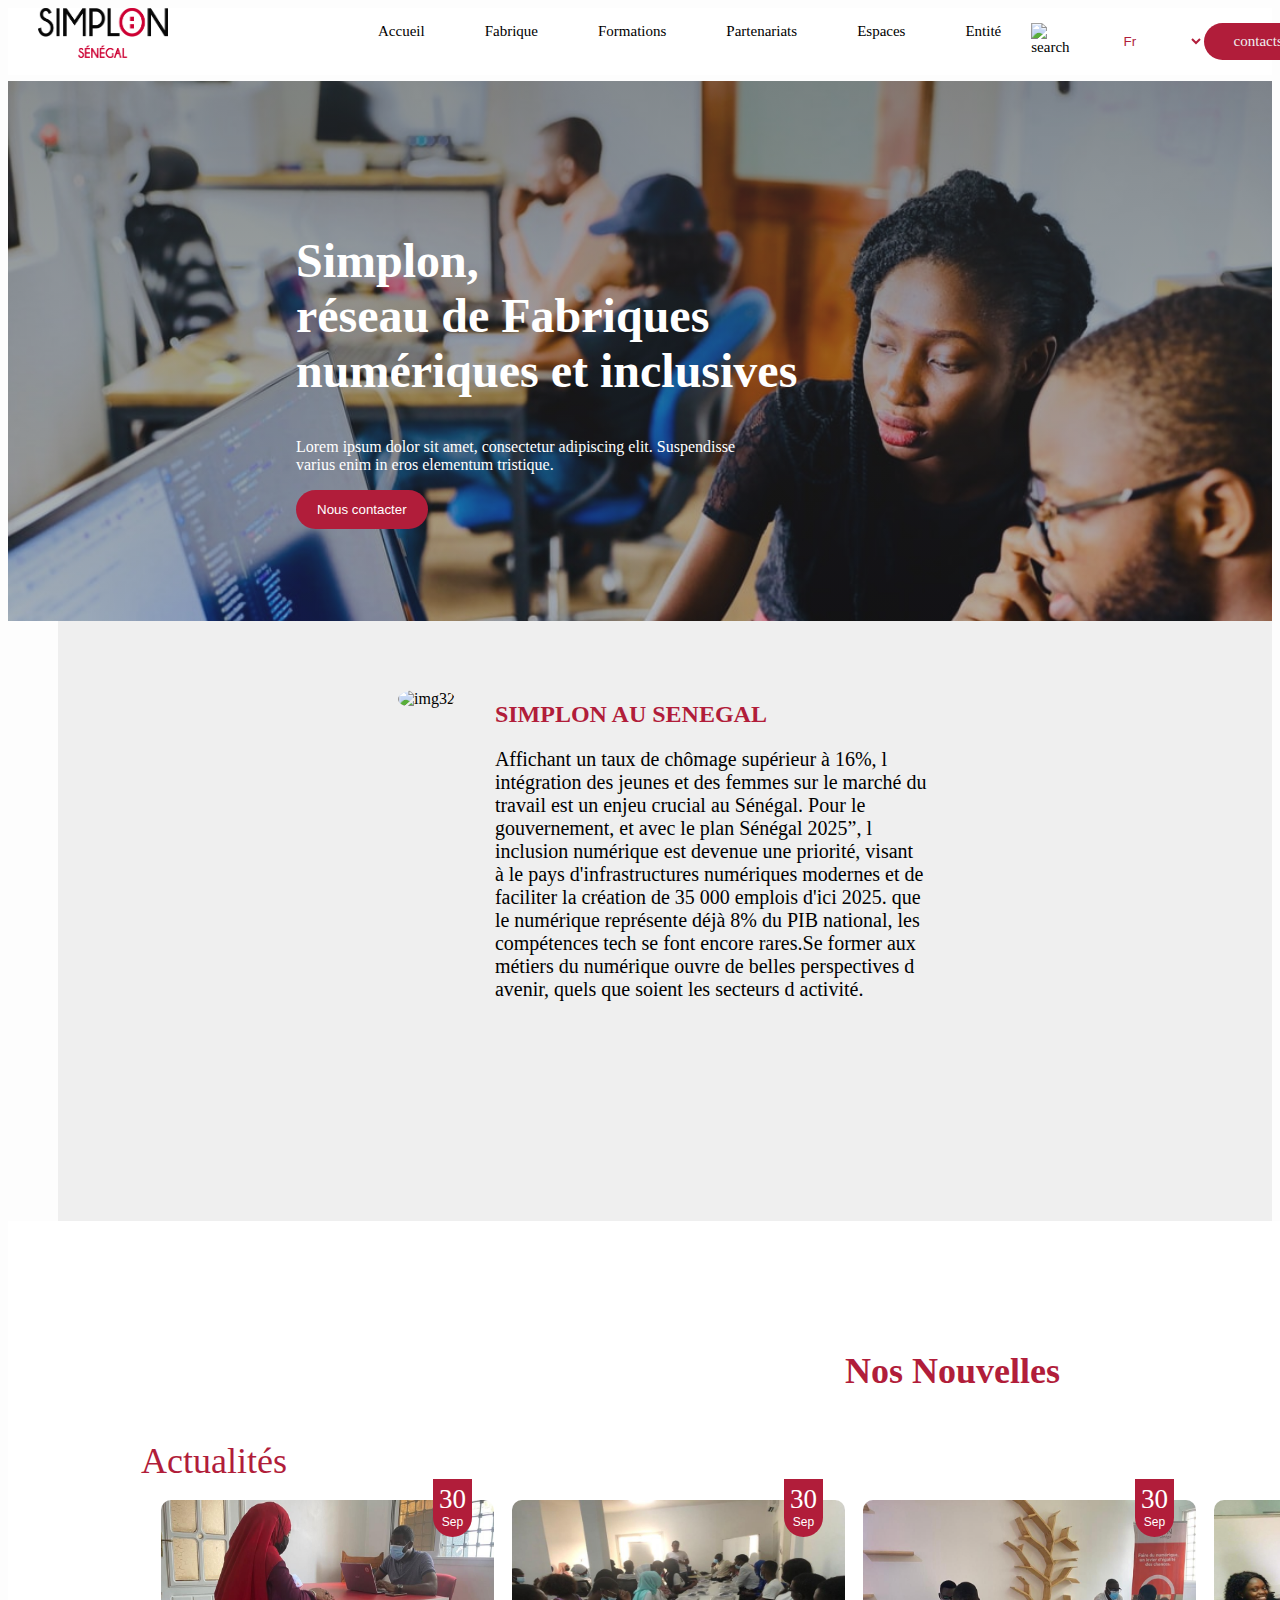
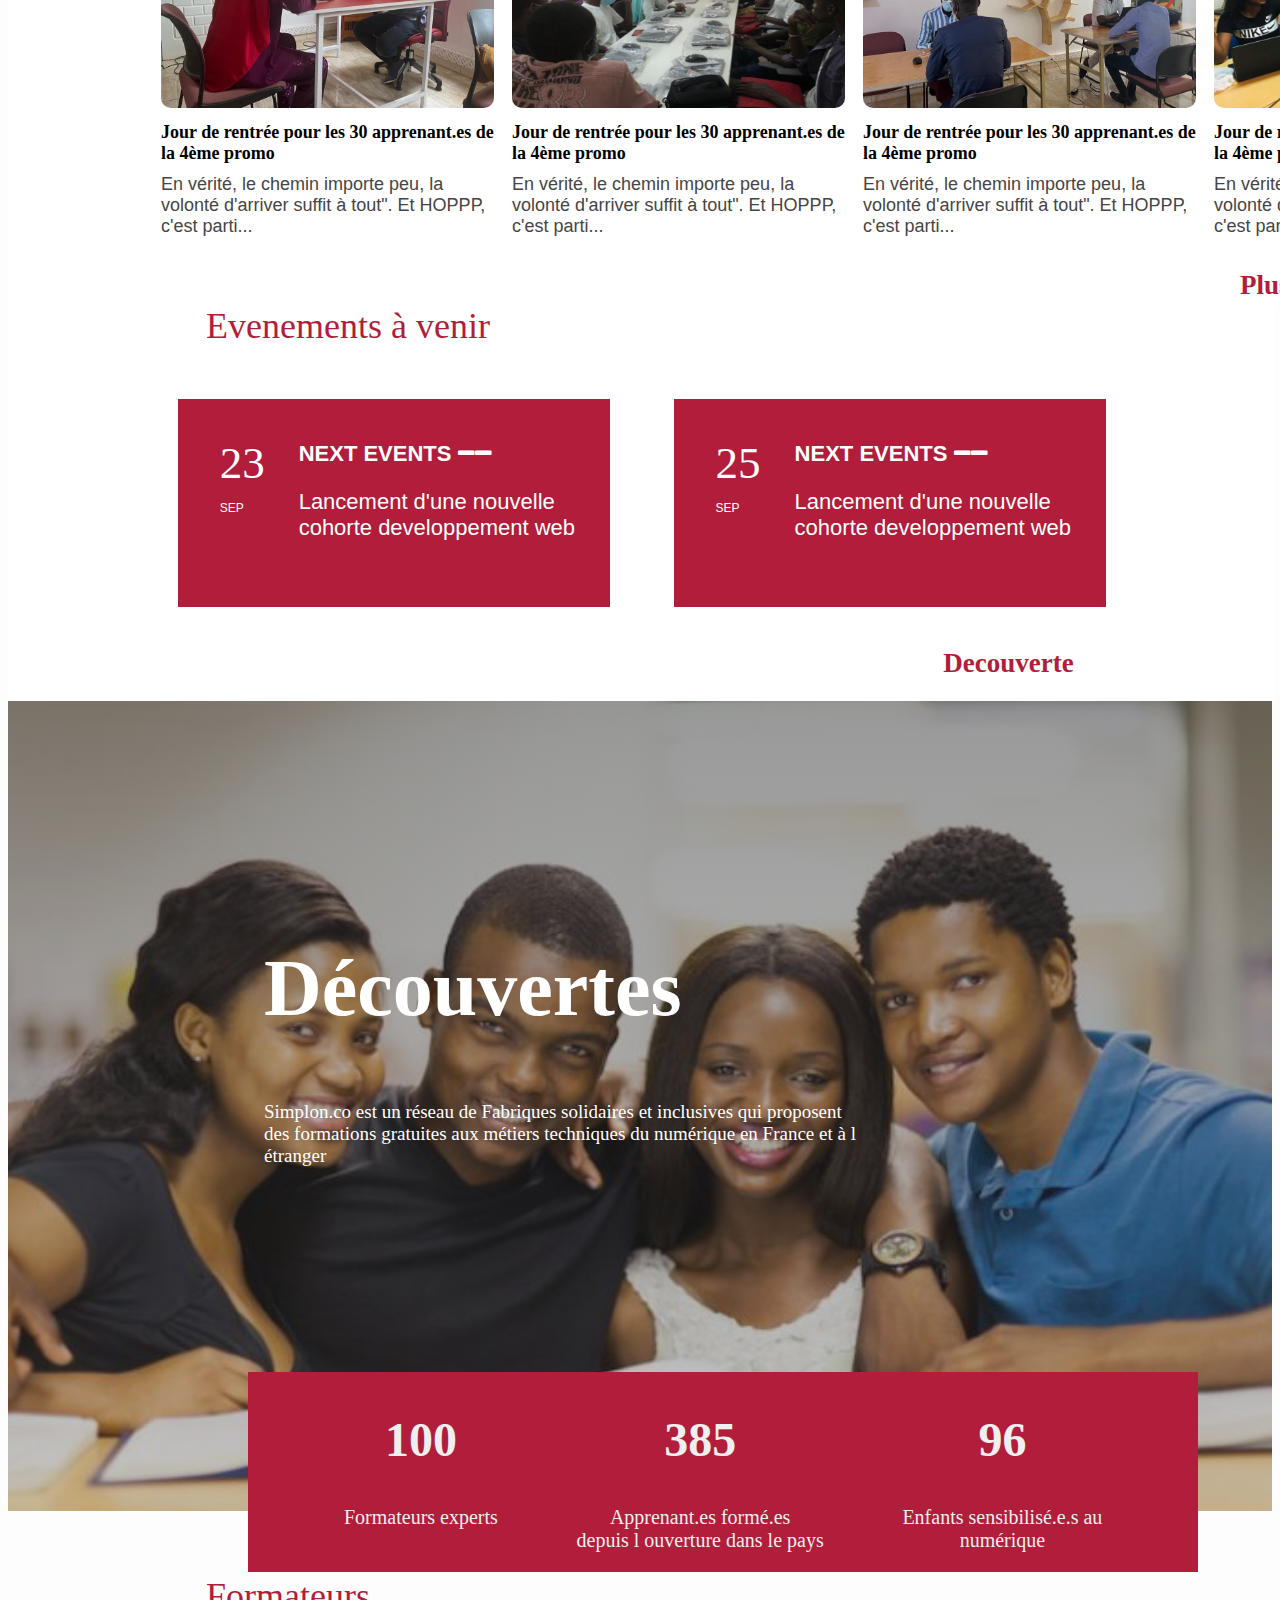
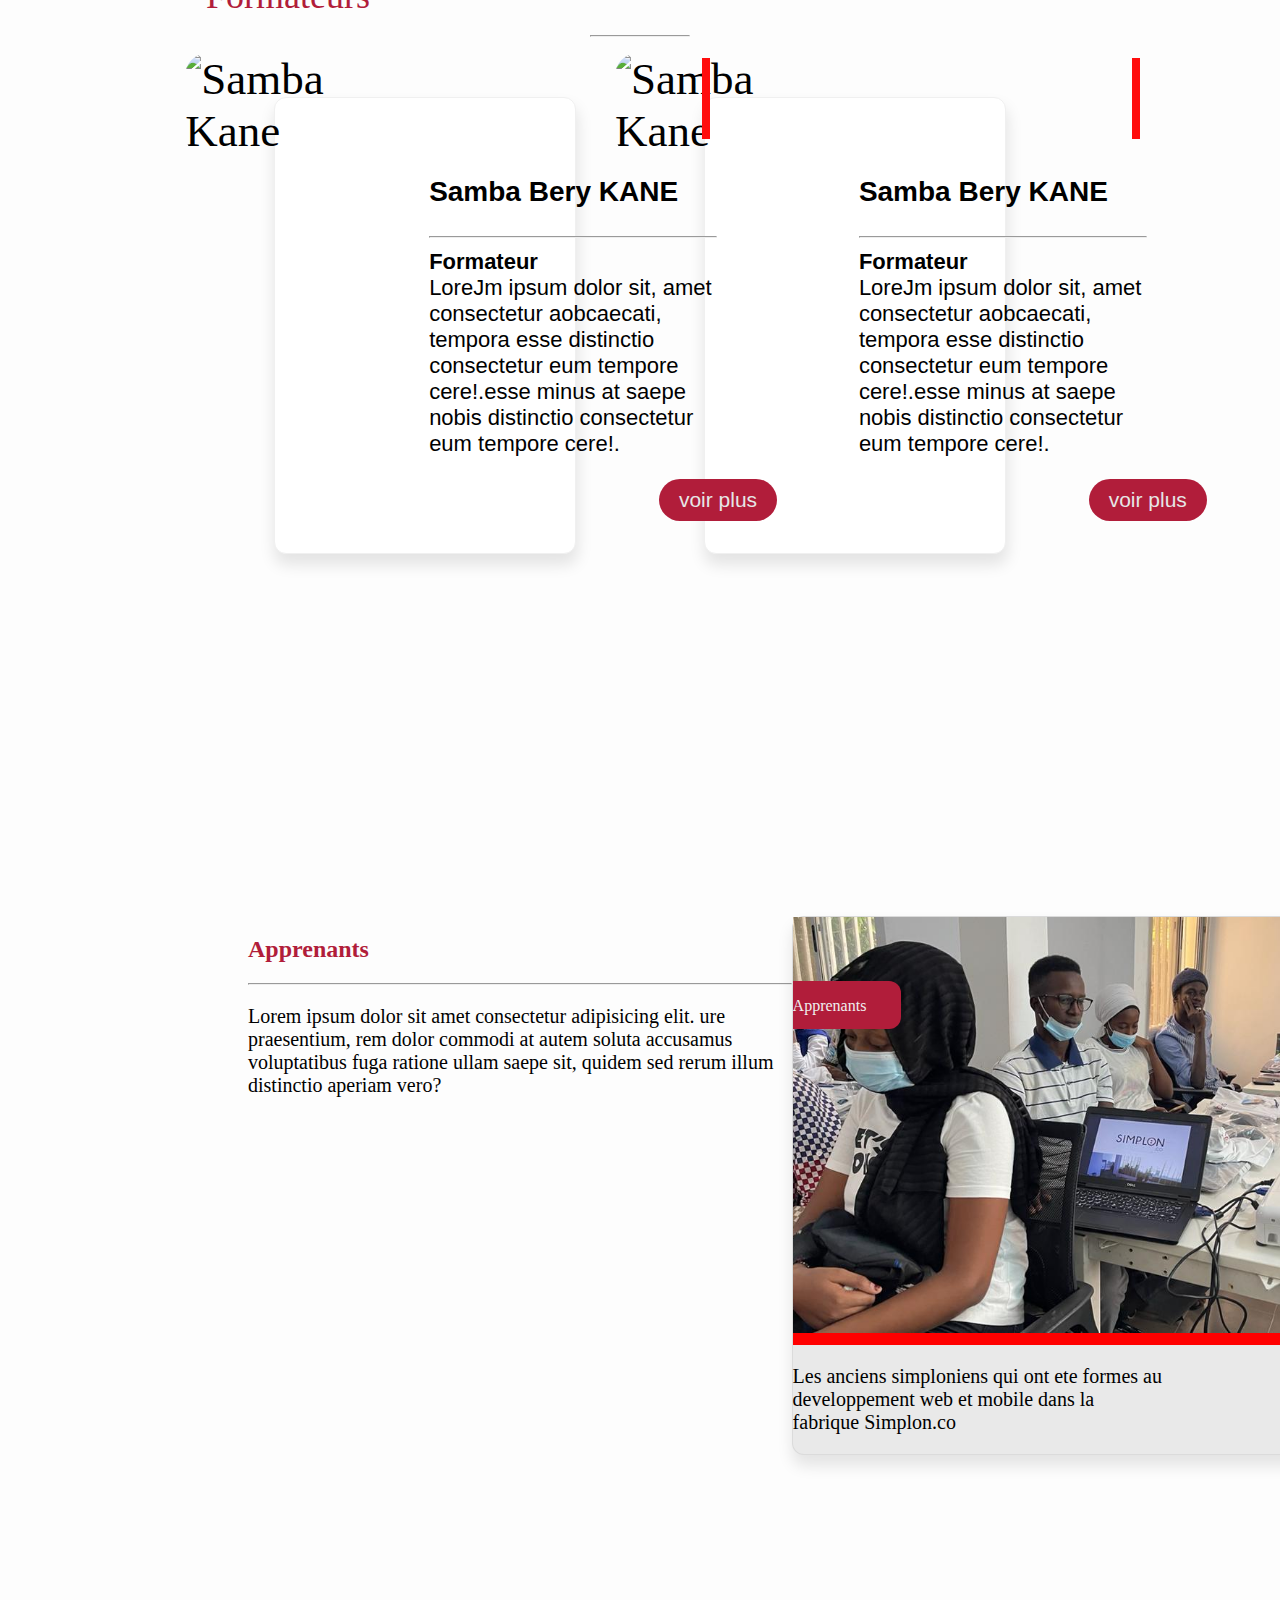
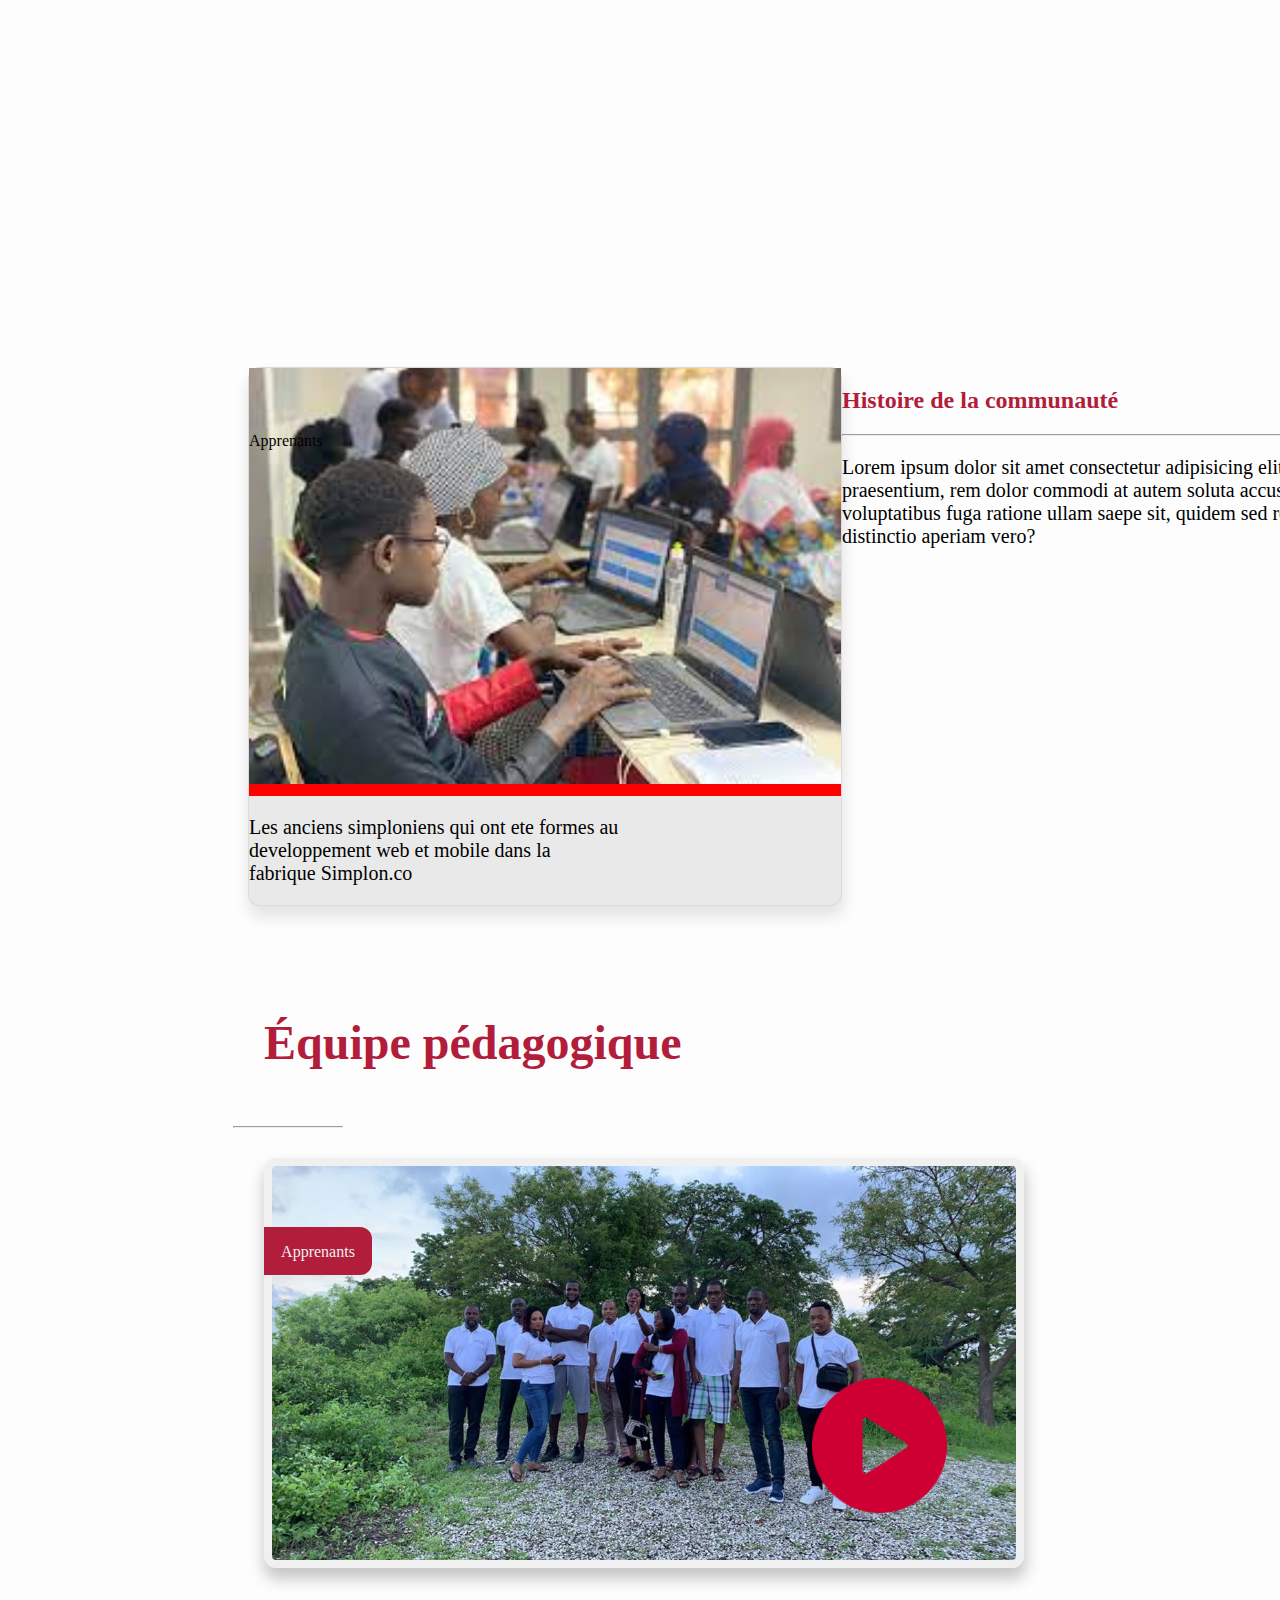
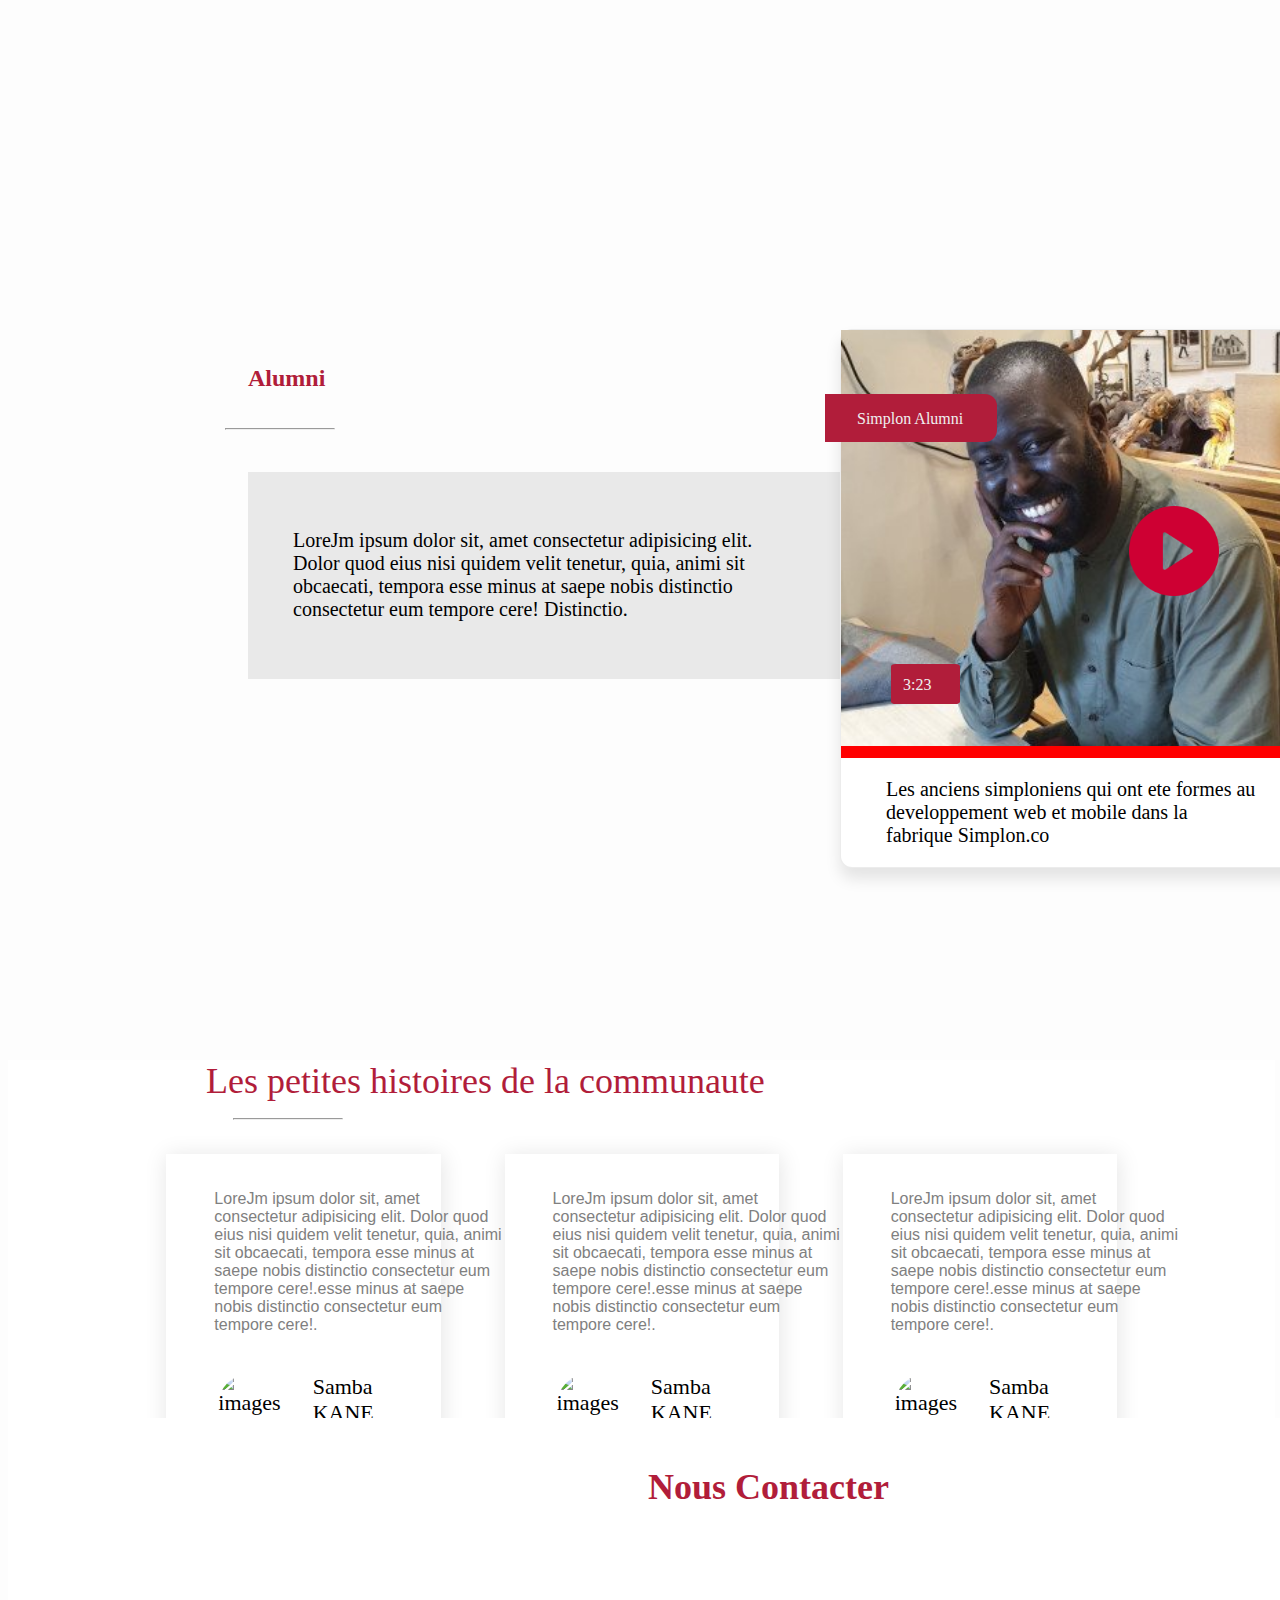
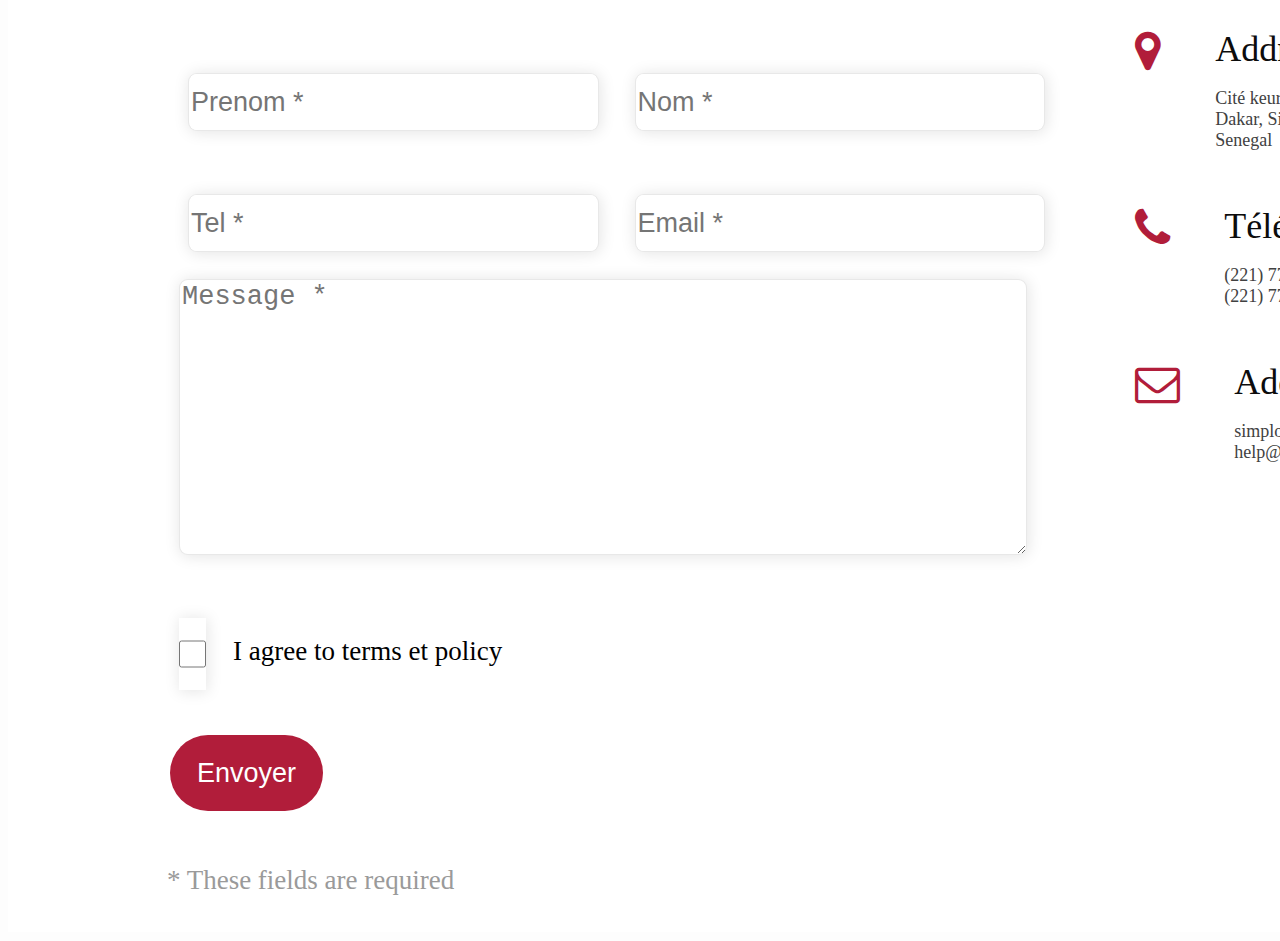
==== commit 4965e77e: "Merge pull request #10 from fatoumatadansoko/Souleymane" ====
--- a/index.html
+++ b/index.html
@@ -1,10 +1,13 @@
 <!DOCTYPE html>
+
 <html lang="fr">
 
 <head>
     <meta charset="UTF-8">
     <meta name="viewport" content="width=device-width, initial-scale=1.0">
+
     <title>Home</title>
+
     <link rel="stylesheet" href="css/style.css">
     <link rel="stylesheet" href="https://cdnjs.cloudflare.com/ajax/libs/font-awesome/4.7.0/css/font-awesome.min.css">
 </head>
@@ -18,7 +21,9 @@
             </div>
             <div class="menu">
                 <a href="Accueil">Accueil</a>
+
                 <a href="Fabrique">Fabrique</a>
+
                 <a href="Formations">Formations</a>
                 <a href="Partenariats">Partenariats</a>
                 <a href="Espaces">Espaces</a>
@@ -248,6 +253,7 @@
 
 
             </div>
+
             <div class="blog">
                 <span class="actu2"> Formateurs
                     <hr width="98">
@@ -343,6 +349,7 @@
                     </p>
                 </div>
 
+
             </div>
         </section>
         <section class="pedagogique">
@@ -353,7 +360,7 @@
                     <img src="img/30.png" alt="Pedagogie">
 
                 </div>
-                <div class="play"> 
+                <div class="play">
                     <img src="img/12.png" alt="image">
                 </div>
 
@@ -376,11 +383,12 @@
                     </div>
                 </div>
                 <div class="block">
-                    <div class="bg-img"> <span>Simplon Alumni</span> <div class="play"> 
-                        <img src="img/12.png" alt="image">
-                        <span class="time">3:23</span>
-                    </div>
-    </div>
+                    <div class="bg-img"> <span>Simplon Alumni</span>
+                        <div class="play">
+                            <img src="img/12.png" alt="image">
+                            <span class="time">3:23</span>
+                        </div>
+                    </div>
 
                     <p> Les anciens simploniens qui ont ete formes au
                         <br>developpement web et mobile dans la
@@ -389,12 +397,168 @@
                 </div>
             </div>
         </section>
-        <section class="alumni">
-
-        </section>
         <section class="histoire">
-
-        </section>
+         
+            <span class="actu2">Les petites histoires de la communaute</span>
+                <hr>
+            <div class="grid-container">
+                <div class="grid-item">
+
+                    <div class="next">
+
+                        <p>LoreJm ipsum dolor sit, amet
+                            consectetur adipisicing elit. Dolor
+                            quod eius nisi quidem velit tenetur,
+                            quia, animi sit obcaecati, tempora
+                            esse minus at saepe nobis distinctio
+                            consectetur eum tempore cere!.esse
+                            minus at saepe nobis distinctio
+                            consectetur eum tempore cere!.</p>
+                    </div>
+                    <div class="profil">
+                        <img src="img/19.png" alt="images">
+
+                        <div class="name">
+                            <span>Samba KANE</span>
+                            <p>Formateur</p>
+                          
+
+
+                        </div>
+                    </div>
+                </div>
+                <div class="grid-item">
+
+                    <div class="next">
+
+                        <p>LoreJm ipsum dolor sit, amet
+                            consectetur adipisicing elit. Dolor
+                            quod eius nisi quidem velit tenetur,
+                            quia, animi sit obcaecati, tempora
+                            esse minus at saepe nobis distinctio
+                            consectetur eum tempore cere!.esse
+                            minus at saepe nobis distinctio
+                            consectetur eum tempore cere!.</p>
+                    </div>
+                    <div class="profil">
+                        <img src="img/19.png" alt="images">
+
+                        <div class="name">
+                            <span>Samba KANE</span>
+                            <p>Formateur</p>
+                          
+
+
+                        </div>
+                    </div>
+                </div>
+                <div class="grid-item">
+
+                    <div class="next">
+
+                        <p>LoreJm ipsum dolor sit, amet
+                            consectetur adipisicing elit. Dolor
+                            quod eius nisi quidem velit tenetur,
+                            quia, animi sit obcaecati, tempora
+                            esse minus at saepe nobis distinctio
+                            consectetur eum tempore cere!.esse
+                            minus at saepe nobis distinctio
+                            consectetur eum tempore cere!.</p>
+                    </div>
+                    <div class="profil">
+                        <img src="img/19.png" alt="images">
+
+                        <div class="name">
+                            <span>Samba KANE</span>
+                            <p>Formateur</p>
+                          
+
+
+                        </div>
+                    </div>
+                </div>
+
+
+
+
+            </div>
+        </section>
+        <section class="contact" id="contacter">
+            <div class="container">                    
+                <h2>Nous Contacter</h2>
+
+                <div class="row">
+
+
+
+                    <div class="rec-input" >
+                        <form action="">
+                            <div class="input">
+                                <input type="text" placeholder="Prenom *">
+                                <input type="text" placeholder="Nom *">
+                            </div>
+                            <div class="input">
+                                <input type="text" placeholder="Tel *">
+                                <input type="text" placeholder="Email *">
+                            </div>
+                            
+                            <div class="input">
+                                <textarea  placeholder="Message *" rows="9" cols="51"></textarea>
+                            </div>
+                            <div class="input">
+                                <input type="checkbox" name="" id=""><span>I agree to terms et policy</span>
+                            </div>
+                                <button>Envoyer</button>
+                                
+                        </form>   
+                        <span style=" position: relative; right: 34vh; color: rgb(154, 154, 154);">* These fields are required</span>                      
+                    </div>  
+                    <div>
+                       <div class="cordonner">
+                        <div class="icon">
+                            <i class="fa fa-map-marker" aria-hidden="true"></i>
+                        </div>
+                        <div class="adresse">
+                            <span>Addresse</span>
+                            <p>Cité keur Goor Gi
+                                Dakar, Sicap, Libeté 2
+                                Senegal</p>
+
+                        </div>
+                       </div>
+                       <div class="cordonner">
+                        <div class="icon">
+                            <i class="fa fa-phone" aria-hidden="true"></i>
+                        </div>
+                        <div class="adresse">
+                            <span>Téléphone</span>
+                            <p>(221) 77 456 78 90
+                                (221) 77 654 32 10</p>
+
+                        </div>
+                       </div>
+                       <div class="cordonner">
+                        <div class="icon">
+                            <i class="fa fa-envelope-o" aria-hidden="true"></i>
+                        </div>
+                        <div class="adresse">
+                            <span>Addresse</span>
+                            <p>simplon@email.com
+                                help@simplon.com</p>
+
+                        </div>
+                       </div>
+                    </div>
+                                          
+                </div>
+
+               
+                
+
+            </div>                <div class="border-btm"></div>
+
+        </div>
+    </section>
         <section class="contacts">
 
         </section>
--- a/css/style.css
+++ b/css/style.css
@@ -2,7 +2,7 @@
     --primary-color: #b11d3a;
     --primary-color2: #262626;
     --primary-color3: #ffffff;
-    --primary-bg: #efefef;
+    --primary-bg: #fdfdfd;
     --primary-color5: #FFDCDE;
     --primary-color6: #181818;
     --primary-color7: #FFEBEB
@@ -495,7 +495,7 @@
 
   color: var(--primary-color3);
   font-size: 5rem;
-  padding: rem 0;
+  
 }
 
 .découvertes .block3 p {
@@ -1088,6 +1088,296 @@
     padding: 0 5vh;
   }
 
+/**/
+/**/
+
+
+.histoire  {
+  position: absolute;
+  background: var(--primary-color3);
+  align-items: center;
+  margin-bottom: 20%;
+  width: 99%;
+  height: 120vh;
+  justify-content: center;
+
+  
+
+
+ }
+
+
+.histoire  .grid-container {
+  display: grid;
+  grid-template-columns: 30% 30% 30% ;
+  padding: 20px 70px;
+  justify-content: center;
+  align-items: center;
+}
+.histoire  .grid-item {
+  background-color:white;
+  padding: 20px;
+  font-size: 22px;
+  text-align: left;
+  margin: 2rem;
+  display: block;
+  box-shadow: 1px 2px 21px 1px rgba(0,0,0,0.1);
+
+}
+
+
+
+    
+.histoire .grid-container .next p {
+   
+  position: relative;
+  font-size: 16px; 
+  font-family: fantasy;
+  color: #808080;
+  font-family: Arial, Helvetica, sans-serif;
+
+ }
+
+        
+.histoire .grid-container .next{
+   
+  position: relative;
+  font-size: 22px; 
+  font-family: fantasy;
+  bottom: 12px;
+  color: #575454;
+  font-family: Arial, Helvetica, sans-serif;
+  width:18rem   ;
+  padding: 12px 28px;
+
+
+ }
+ .histoire  .profil {
+ 
+  display: flex;
+  padding: 0 32px;
+
+
+  
+
+}
+.histoire  .profil img{
+ 
+width: 4rem;  
+height: 4rem;  
+border-radius: 10rem;
+
+
+}
+
+.histoire  .name {
+
+ padding-left: 32px;
+
+ 
+
+}
+.histoire .profil  p {
+   
+  position: relative;
+  font-size: 17px; 
+  font-family: fantasy;
+  color: #808080;
+  font-family: Arial, Helvetica, sans-serif;
+
+
+ }
+ .histoire   .actu2{
+  
+  font-size: 4vh;
+  font-family: cursivex ;
+  color: var(--primary-color);
+  position: relative;
+  padding:0 198px ;
+  padding-top: 4rem;
+
+
+}
+.histoire hr {
+  width: 12vh;
+  color: var(--primary-color3);
+  font-size: 19px;
+  position: absolute;
+  left: 25vh;
+  font-size: 32px;
+  }
+
+/**/
+
+
+
+
+
+.contact  {
+  position: absolute;
+  background: var(--primary-color3);
+  align-items: center;
+  margin-top: 28%;
+  margin-bottom: 20%;
+  justify-content: center;
+
+
+ }
+
+ .contact .row  {
+  display: grid ;
+  grid-template-columns: 70% 30%;
+  padding: 6vh 18vh;
+ }
+
+
+
+.contact   h2{
+  font-size: 4vh;
+  font-family: 'Franklin Gothic Medium', 'Arial Narrow';
+  color: var(--primary-color);
+  position: relative;
+  padding: 2vh 40rem;
+  width: 20rem;
+
+  
+
+}
+
+.contact .rec-input {
+   
+  position: relative;
+ }
+
+.contact .rec-input .input {
+ 
+  display: flex;
+  position: relative;
+  margin: 3vh 0;
+ }
+
+.contact .rec-input input {
+ 
+  width: 45vh;
+  height: 6vh;
+  display: flex;
+  justify-content: space-around;
+  text-align: left;
+  position: relative;
+  top: 2vh;
+  font-size: 3vh;
+  margin: 2vh 2vh ;
+  border-radius: 1vh;
+  border: 1px solid #00000017;
+  box-shadow: 1px 1px 15px 1px rgba(0,0,0,0.1);
+
+  
+ }
+ .contact .rec-input input::placeholder {
+
+ 
+background: rgb(255, 255, 255);
+padding: 2vh 0;
+  
+ }
+.contact .rec-input textarea {
+     
+  font-size: 3vh;
+  border-radius: 1vh;
+  border: 1px solid #00000017;
+  background: var(--primary-color3);
+  margin-left: 1vh;
+  box-shadow: 1px 1px 15px 1px rgba(0,0,0,0.1);
+
+ }
+   .contact .rec-input textarea ::placeholder{
+ 
+
+    background: var(--primary-color3);
+   }
+     
+
+.contact .rec-input input[type=checkbox]{
+
+  width: 3vh;
+  height: 8vh;
+  margin:  0 ;
+  display: flex;
+  justify-content: space-around;
+  text-align: left;
+  position: relative;
+  right: 3vh;
+  top: 2vh;
+  font-size: 1vh;
+  position: relative;
+  margin: 2vh 4vh ;
+  border-radius: 1vh;
+ }
+ /**/
+ .contact .cordonner {
+   
+  position: relative;
+  padding: 2vh;
+  display: flex;
+  width: 34vh;
+ }
+
+ .contact .cordonner  i{
+   
+  font-size : 5vh;
+  color: #b11d3a;
+  padding:0 6vh;
+ }
+
+ .contact .cordonner span {
+   
+  font-size : 4vh;
+  color: #0c0c0c;
+ }
+
+
+ .contact .cordonner p {
+   
+  font-size : 2vh;
+  color: #414141;
+ }
+
+  
+.contact .rec-input span{
+   
+  margin:  0 ;
+  display: flex;
+  justify-content: space-around;
+  text-align: left;
+  position: relative;
+  right: 8vh;
+  top: 4vh;
+  font-size: 3vh;
+  position: relative;
+  margin: 2vh 4vh ;
+ 
+ }
+    
+.contact .rec-input button{
+ 
+ 
+  font-size: 3vh;
+  position: relative;
+  color: #fff;
+  background-color: var(--primary-color);
+  border: 0;
+  padding: 2.5vh 3vh;
+  border-radius: 7vh;
+  margin-top: 2vh;
+
+ 
+ }
+
+
+
+
+  
+
   
 
   
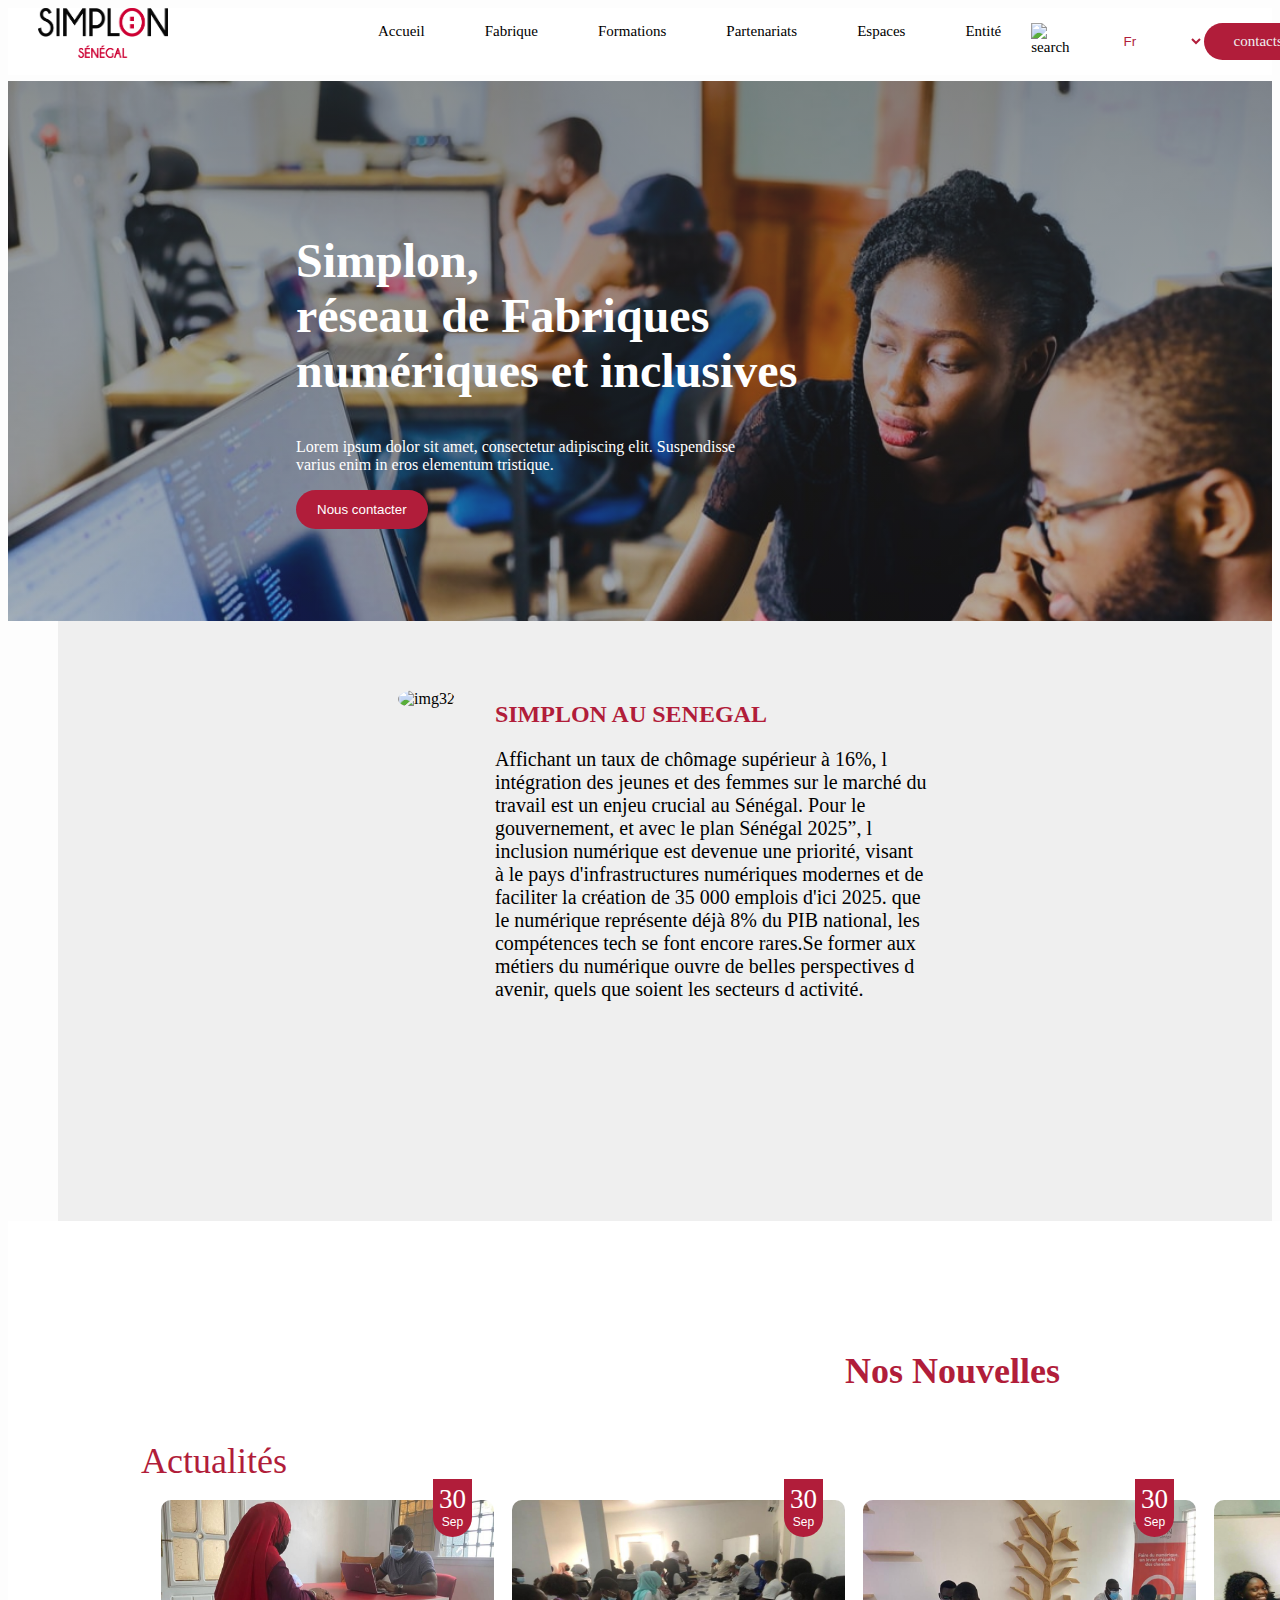
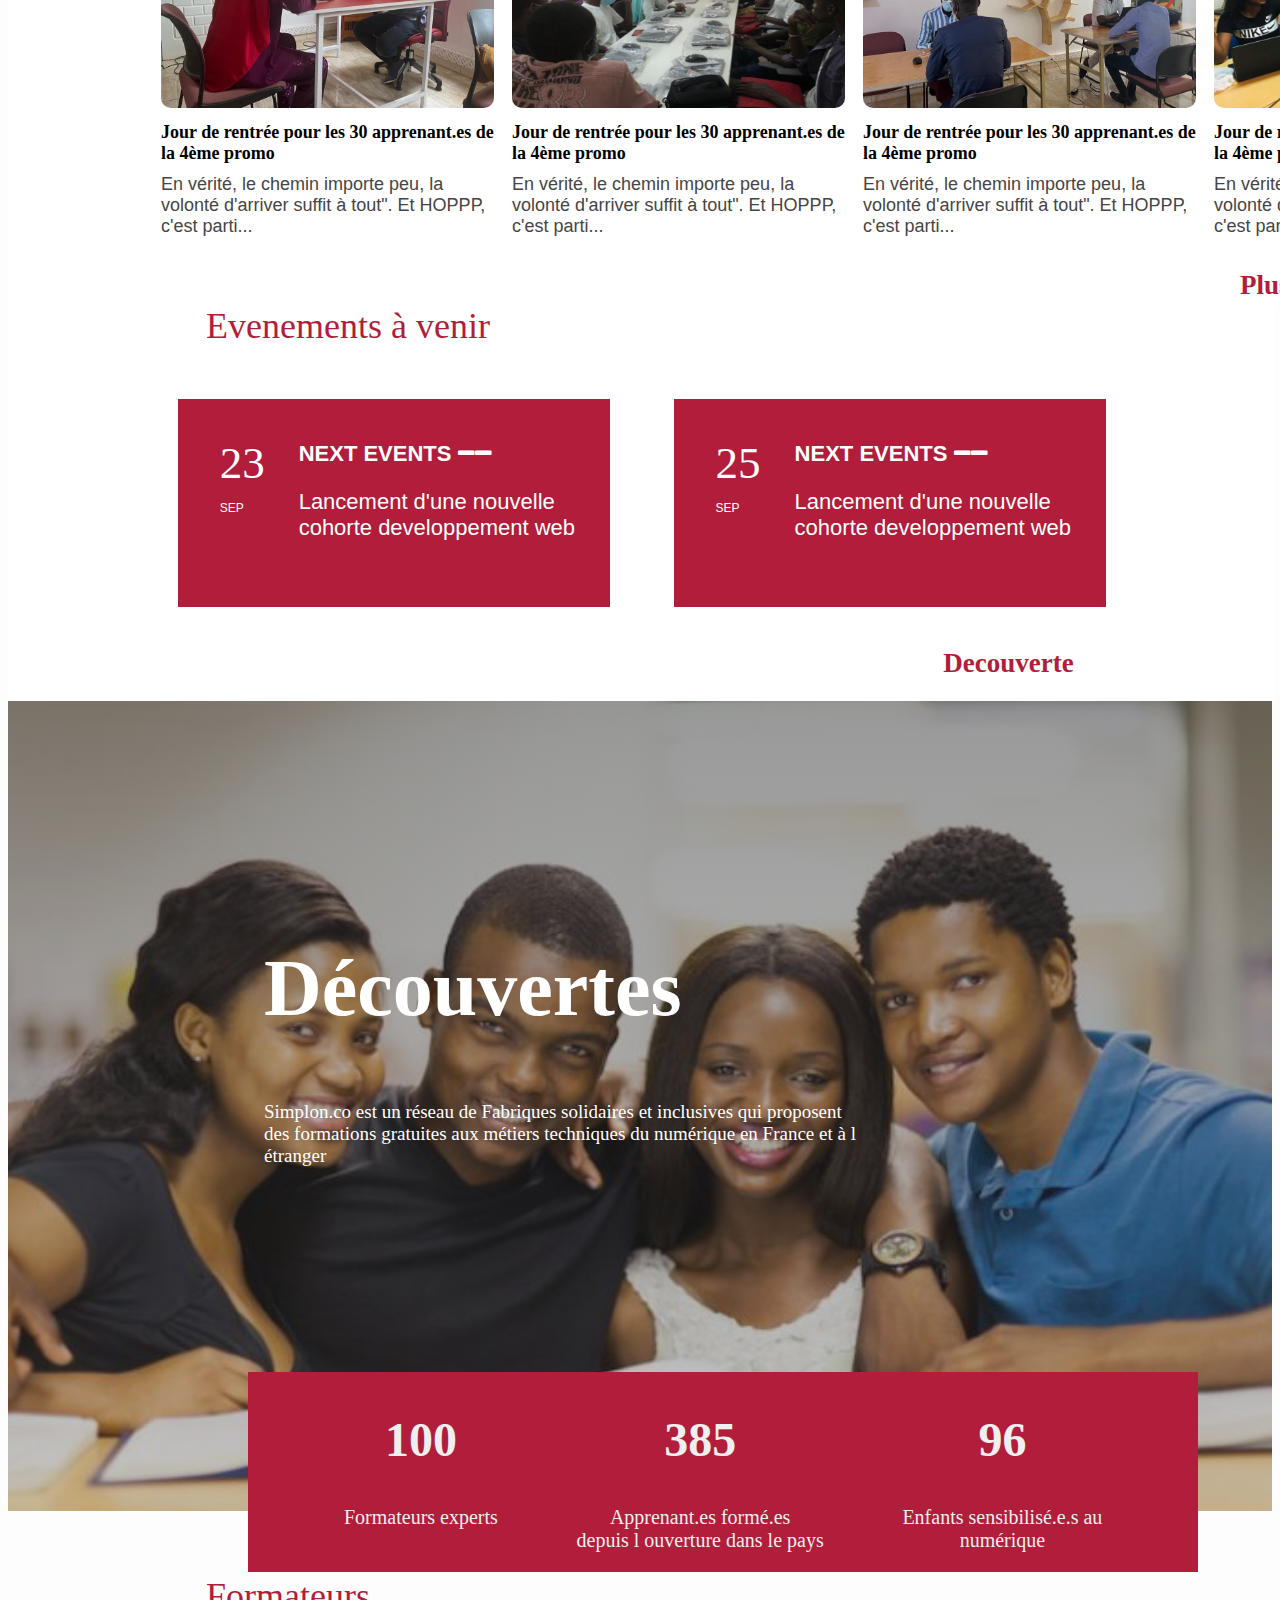
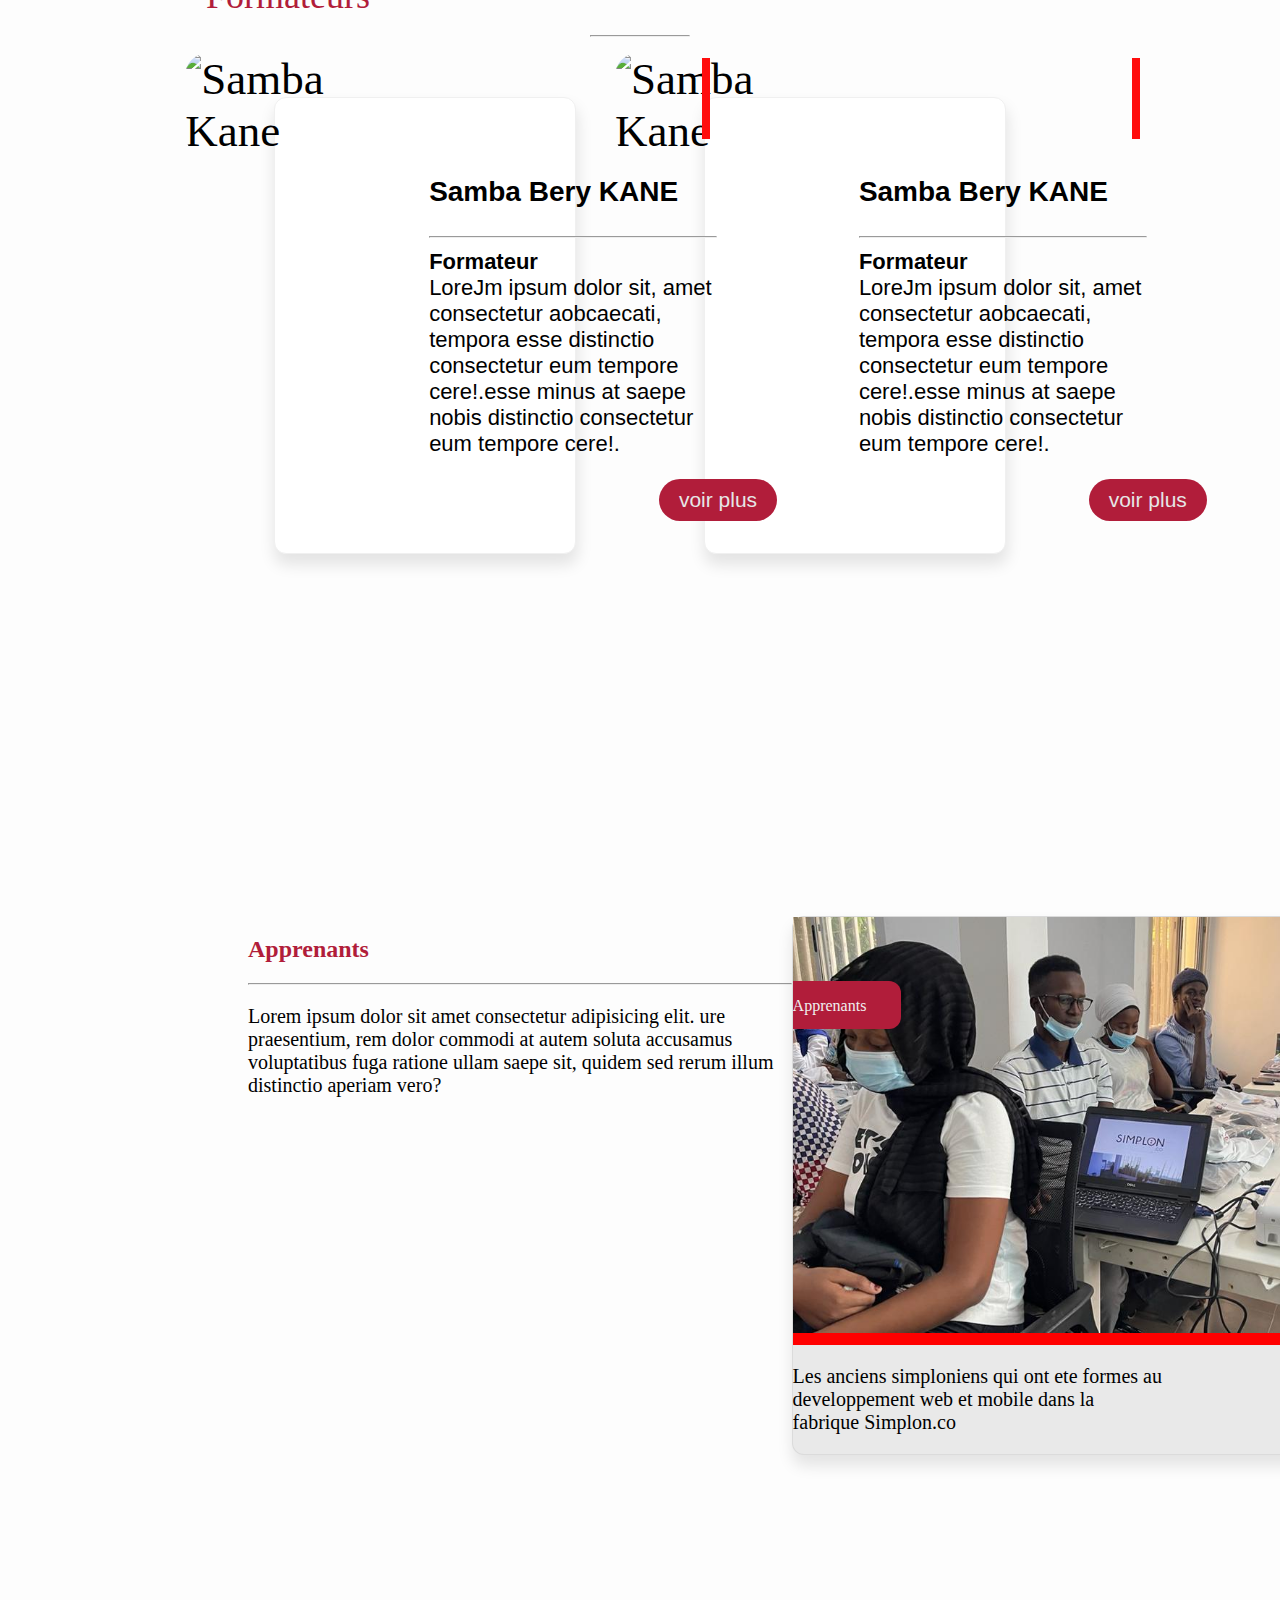
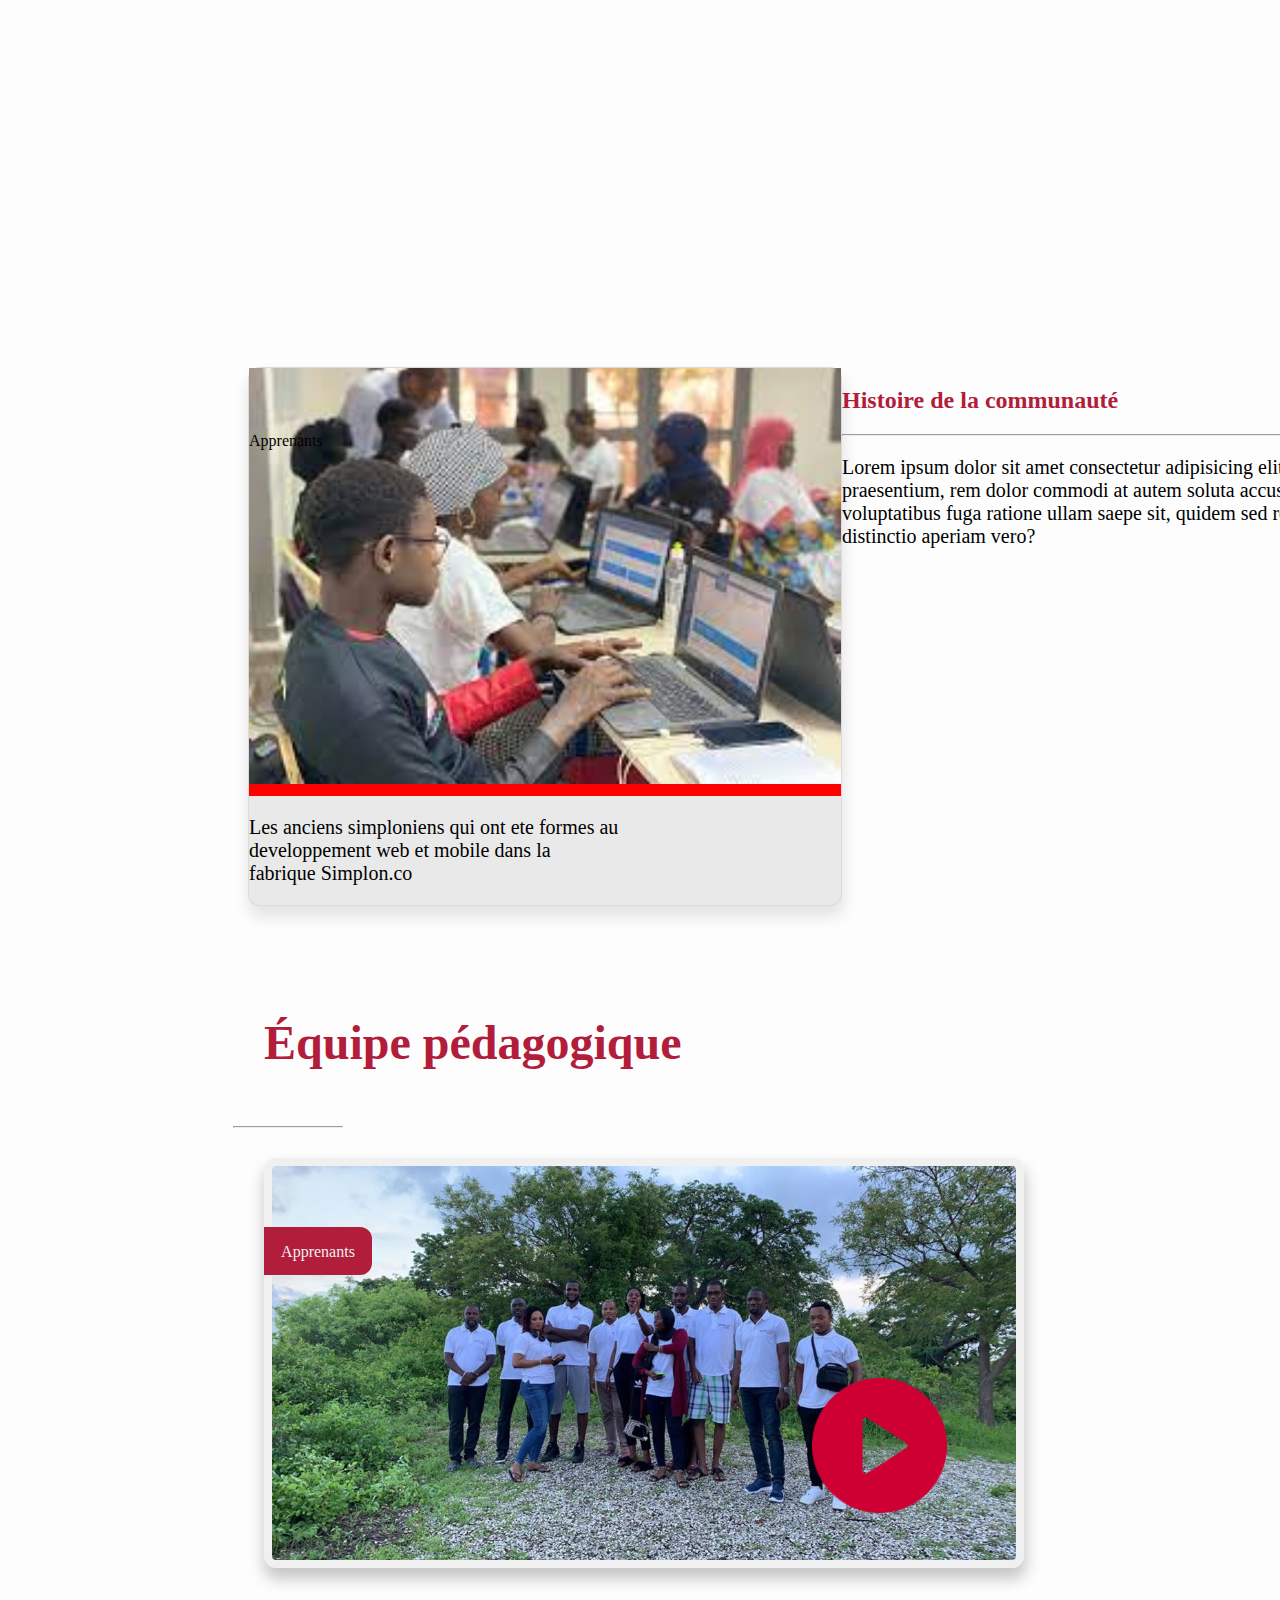
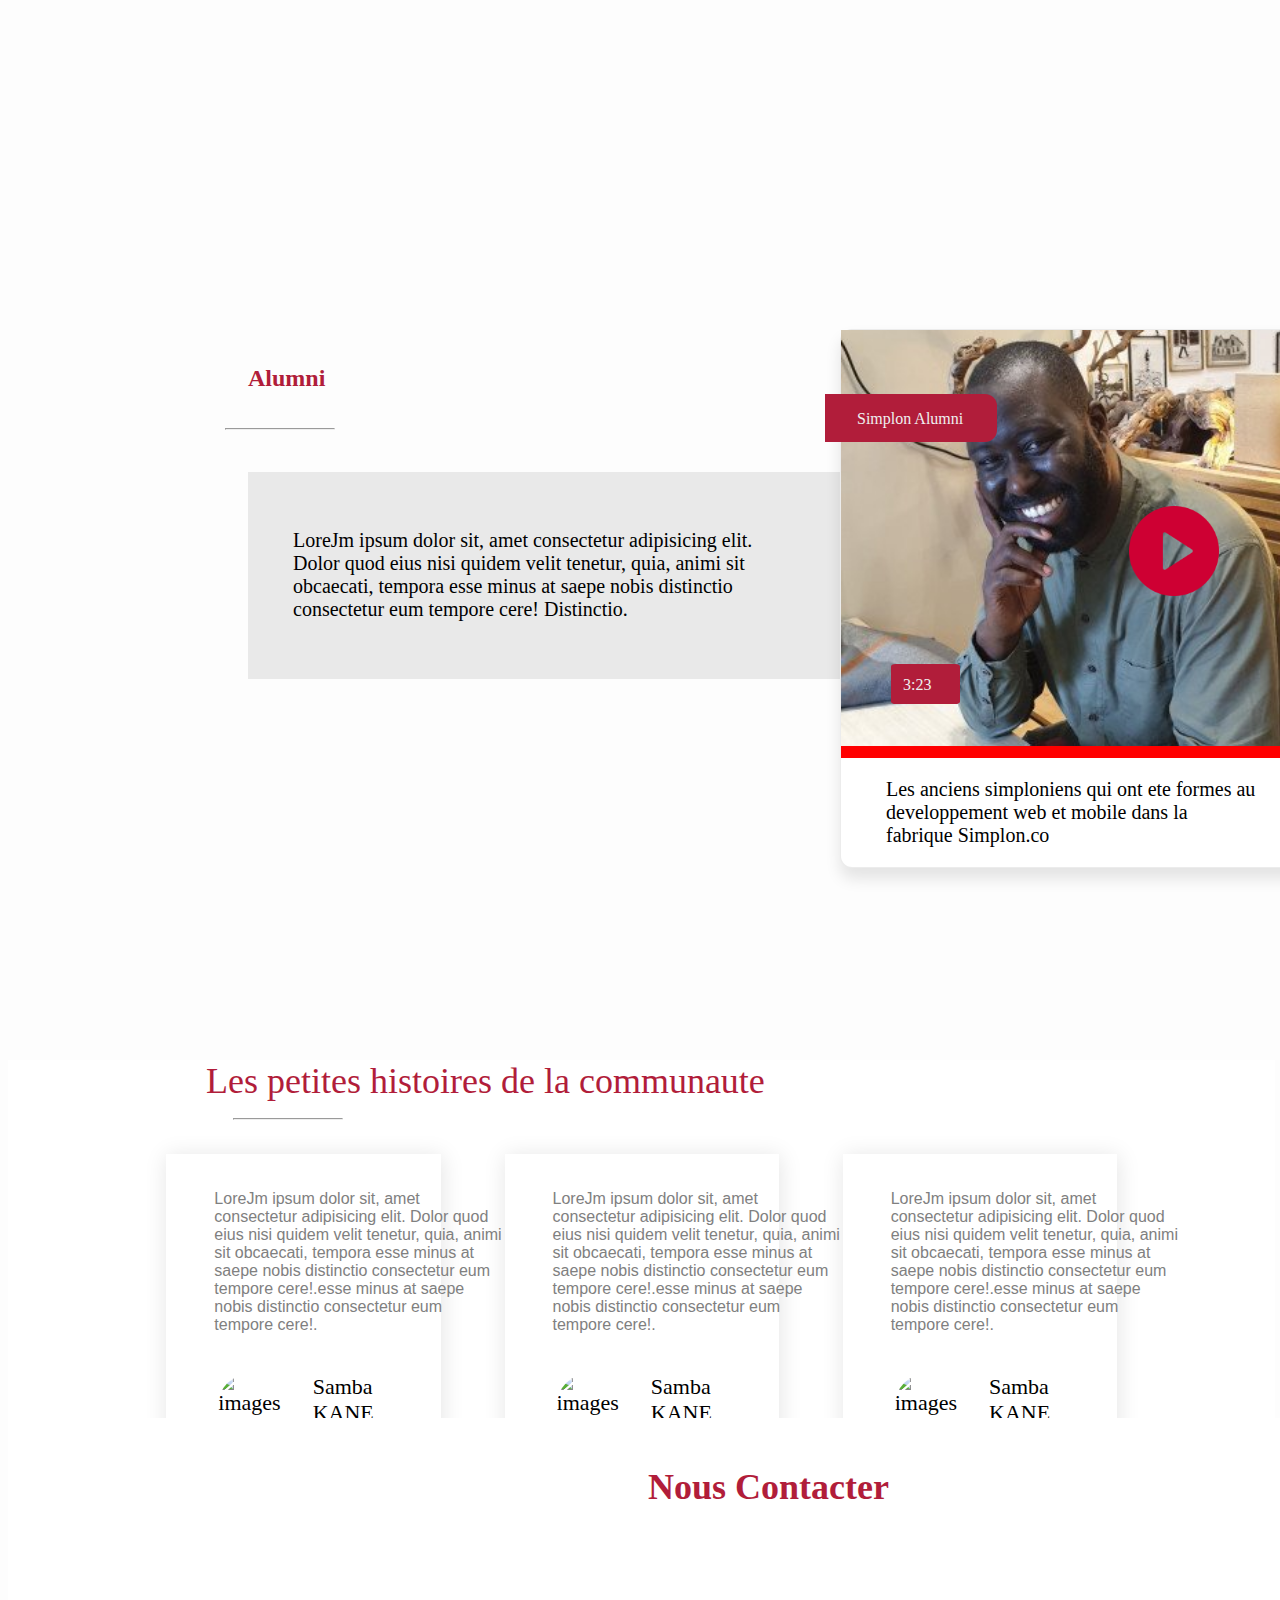
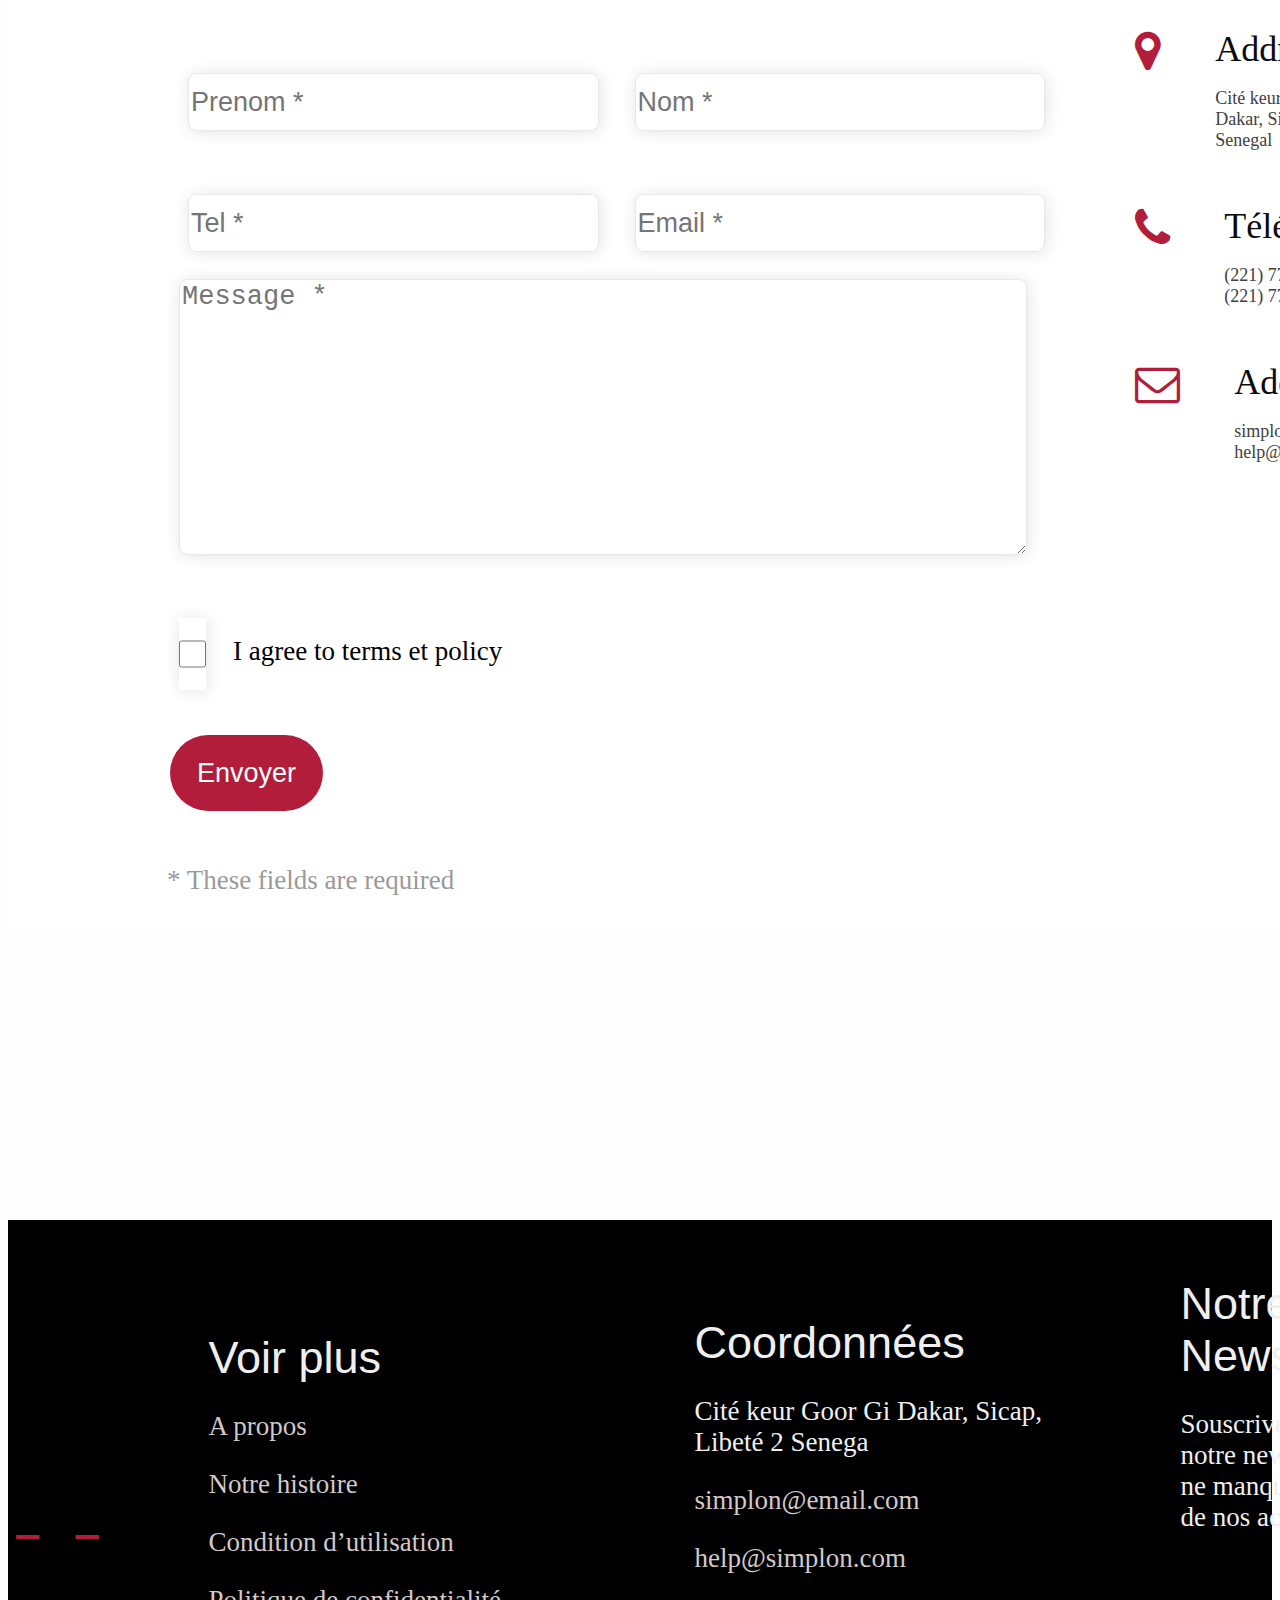
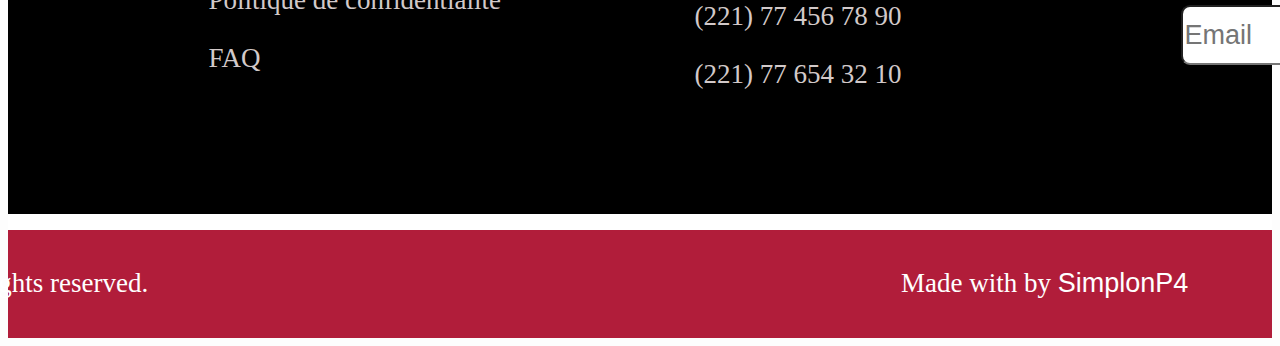
==== commit 6b70297b: "Merge pull request #12 from fatoumatadansoko/Souleymane" ====
--- a/index.html
+++ b/index.html
@@ -559,13 +559,85 @@
 
         </div>
     </section>
-        <section class="contacts">
-
-        </section>
-    </main>
-    <footer class="footer">
-
-    </footer>
+</section>
+<section class="fout" id="fout">
+    <div class="container">
+        <div class="row">
+            <div class="blog">
+                <div class="static">
+                    <span><img src="public/img/logo-simplon-white.png" alt=""> </span>
+                    <p><ul>
+                        <li><a href="#"><i class="fab fa-twitter"></i></a></li>
+                        <li><a href="#"><i class="fab fa-facebook-f"></i></a></li>
+                        <li><a href="#"><i class="fab fa-instagram"></i></a></li>
+                        <li><a href="#"><i class="fab fa-youtube"></i></a></li>
+                    </ul></p>
+
+                </div>
+                <div class="static">
+                    <span>Voir plus
+                    </span>
+                    <p>
+                        <a href="#">A propos</a>
+                        <a href="#">Notre histoire</a>
+                        <a href="#">Condition d’utilisation</a>
+                        <a href="#">Politique de confidentialité</a>
+                        <a href="#">FAQ</a>
+                    </p>
+
+                </div>
+                <div class="static">
+                    <span>Coordonnées
+
+                    </span>
+                    <p>Cité keur Goor Gi
+
+                        Dakar, Sicap, Libeté 2 
+                        
+                        Senega</p>
+                        <p><a href="mailto:simplon@email.com">simplon@email.com</a></p>
+                        <p><a href="mailto:help@simplon.com">help@simplon.com</a></p>
+                        <p><a href="tel:221774567890">(221) 77 456 78 90</a></p>
+                        <p><a href="tel:221774567890">(221) 77 654 32 10</a></p>
+
+                </div>
+                <div class="static">
+                    <span>Notre Newsletter
+                    </span>
+                    <p>Souscrivez-vous à notre 
+                        newsletter pour ne manquer 
+                        aucune de nos activités</p>
+                        <p class="newslet"><input type="email" placeholder="Email"><button>Joindre</button></p>
+
+                </div>
+            </div>
+            
+        </div>
+    </div>
+
+
+</section>
+<footer><div class="container">
+    <div class="row">
+        <div class="blog">
+            <div class="static">
+               
+           
+                <p>
+                    <a href="#">© 2021 Simplon. All rights reserved.</a>
+                    
+                </p>
+
+            </div>
+            <div class="static">
+                <p><a class="a" href="#">Made with by <span>SimplonP4</span></a></p>
+           
+            </div>
+        
+        </div>
+    </div>
+</footer>
+
 
 
 </body>
--- a/css/style.css
+++ b/css/style.css
@@ -1373,23 +1373,206 @@
  
  }
 
-
-
-
-  
-
-  
-
-  
- 
-  
-  
-
-  
- 
-  
  
   /**/
+  .fout {
+
+    align-items: center;
+    margin-top:  110rem;
+    position: relative;
+    background: var(--primary-color3);
+    width: 100%;
+    height: 72vh;
+    }
+
+    
+.fout .blog {
+
+    align-items: center;
+    justify-content: center;
+    margin-top:  6%;
+    position: relative;
+    background:black;
+    width: 100%;
+    height:  66vh;
+    display: flex;
+    margin-right: 3vh;
+
+    }
+
+.fout .blog  .static{
+
+    align-items: center;
+    text-align: left;
+    margin-top:  2%;
+    position:relative;
+    display: block;
+    margin: 7vh;
+    font-size: 5vh;
+    color: #efefef;
+
+    }
+    
+.fout .blog  .static span{
+    font-family: Impact, Haettenschweiler, 'Arial Narrow Bold', sans-serif;
+    }   
+
+.fout .blog  .static p{
+
+    font-size: 3vh;
+    display: block;
+    
+
+    }
+.fout .blog  .static p a {
+    width: 40vh;
+    margin: 3vh 0;
+    font-size: 3vh;
+    display: block;
+    color: #d2c9c9;
+    text-decoration: none;
+    
+}
+.fout .blog  .static .newslet {
+
+    font-size: 3vh;
+    margin-top: 8vh ;
+    
+
+    }
+
+.fout .blog  .static .newslet p{
+
+    font-size: 3vh;
+    display: flex;
+   
+    
+
+}
+.fout .blog  .static p input{
+
+    font-size: 3vh;
+    display: flex;
+    width: 26vh;
+    height: 6vh;
+    border-top-left-radius:1vh ;
+    border-bottom-left-radius:1vh ;
+    
+    
+
+    }
+
+
+.fout .blog  .static p button{
+
+    font-size: 3vh;
+    display: block;
+    width: 12vh;
+    height: 7vh;
+    border-top-right-radius:1vh ;
+    border-bottom-right-radius:1vh ;
+    background:var(--primary-color);
+    color: #fff;
+    position: relative;
+    left: 27vh ;
+    bottom: 6.8vh;
+
+    
+
+    }
+
+.fout .blog  .static img{
+
+    font-size: 3vh;
+    display: block;
+    width: 25vh;
+    position: relative;
+    bottom: 6.8vh;
+
+    
+
+    }
+.fout ul {
+width: 60%;
+margin: 1vh -4vh;
+display: flex;
+justify-content: space-around;
+}
+.fout ul li {
+padding: 40px 0;
+list-style: none
+
+}
+.fout ul li a {
+color: var(--primary-color);
+margin-left: 4vh;
+}
+
+.fout ul li a i {
+font-size: 30px;
+
+
+}
+
+footer {
+
+    align-items: center;
+    margin-top:  -9%;
+    position: relative;
+    width: 100%;
+    }
+
+    
+footer .blog {
+
+    align-items: center;
+    justify-content: center;
+    margin-top:  6%;
+    position: relative;
+    background:var(--primary-color);
+    width: 100%;
+    height:  12vh;
+    display: flex;
+    margin-right: 8vh;
+
+    }
+
+footer .blog  .static{
+
+    align-items: center;
+    text-align: left;
+    margin-top:  2%;
+    position:relative;
+    display: block;
+    margin: 29vh;
+    font-size: 5vh;
+    width: 100%;
+    color: #efefef;
+
+    }
+    
+footer .blog  .static span{
+    font-family: Impact, Haettenschweiler, 'Arial Narrow Bold', sans-serif;
+    }   
+
+footer .blog  .static p{
+
+    font-size: 3vh;
+    display: block;
+    width: 10%;
+
+    
+
+    }
+footer .blog  .static p a {
+    width: 70vh;
+    font-size: 3vh;
+    display: block;
+    color: #ffffff;
+    text-decoration: none;
+    
+}
+
   
 
    
